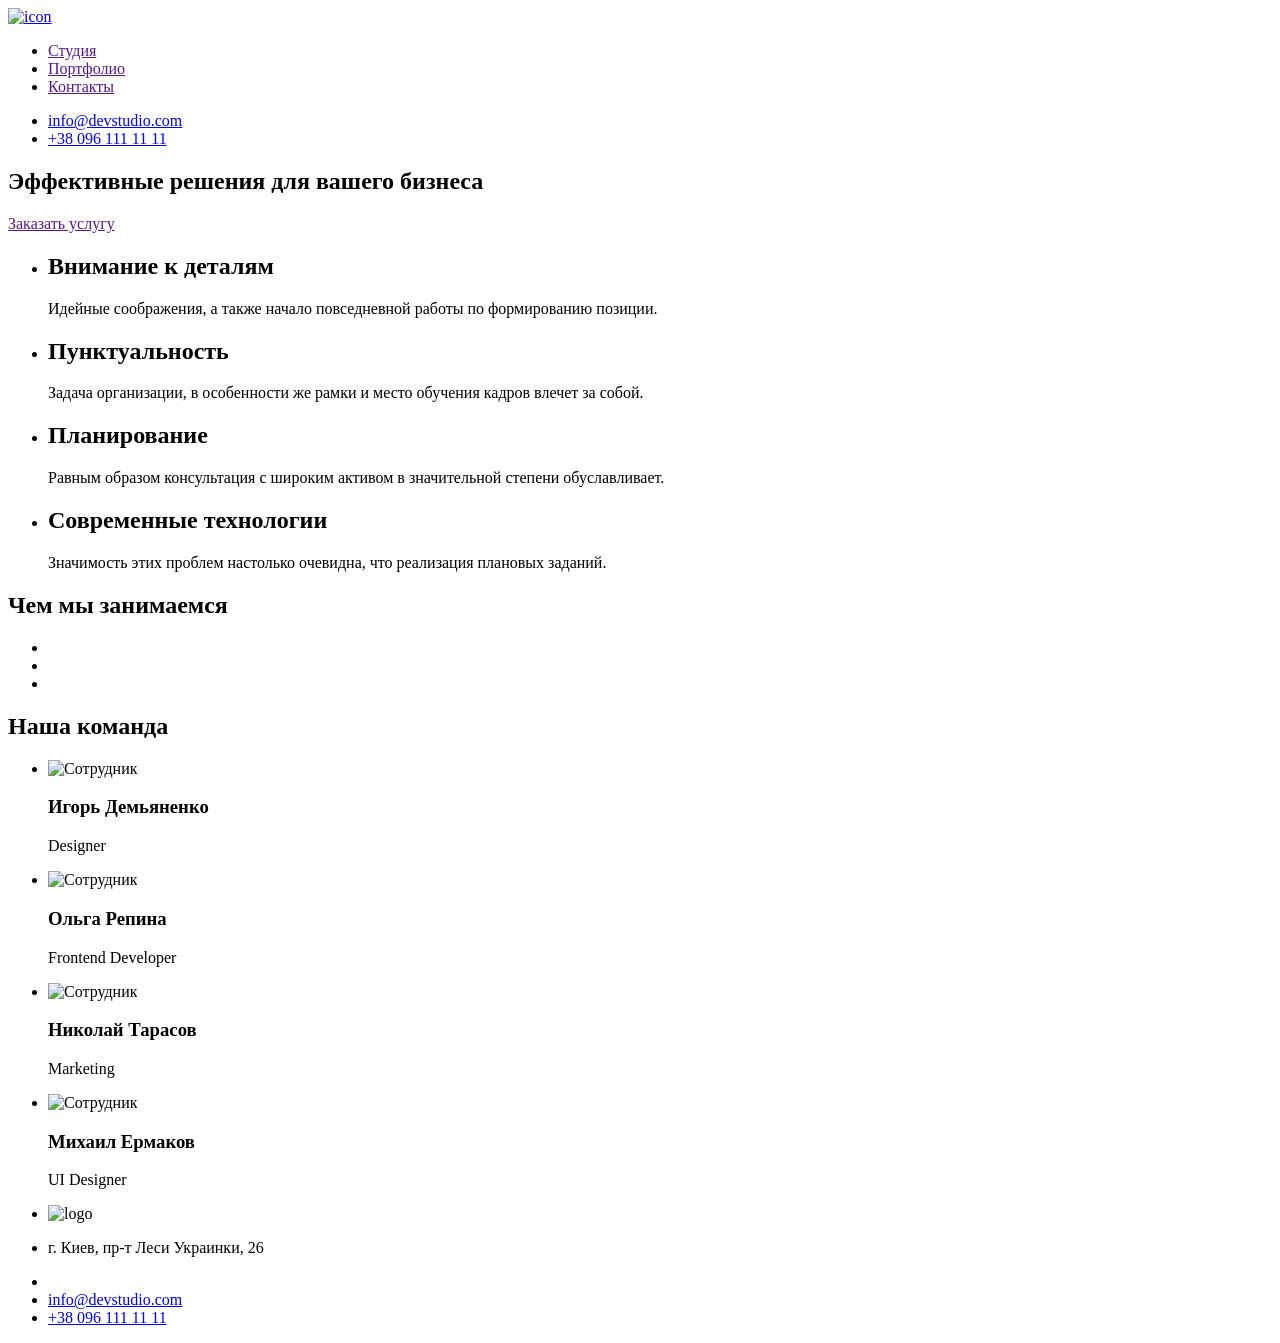
==== index.html @ 44451238 "Update index.html commit2" ====
<!DOCTYPE html>
<html lang="en">
<head>
    <meta charset="UTF-8">
    <meta name="viewport" content="width=device-width, initial-scale=1.0">
    <title>WebStudio</title>
</head>
<body>
    <header>
        <nav>
        <a href="/index.html">
            <img src=" ./images/WebStudio.svg" alt="icon" />
         </a>

         <ul>
            <li> <a href="">Студия</a></li>
            <li> <a href="">Портфолио</a></li>
            <li> <a href="">Контакты</a></li>
         </ul>

         <ul>
            <li> <a href="mailto:info@devstudio.com">info@devstudio.com</a></li>
            <li> <a href="tel:+38 096 111 11 11">+38 096 111 11 11</a></li>
         </ul>
        </nav> 
    </header>

<main>
    <div>
        <section>
            <h1>Эффективные решения  для вашего бизнеса</h1>
            <a href="">Заказать услугу</a>
        </section>
    </div>

   <section>
        <ul>
            <li>
                <h2>Внимание к деталям</h2>
                <p>Идейные соображения, а также начало повседневной работы по формированию позиции.</p>
            </li>
            <li>
                <h2>Пунктуальность</h2>
                <p>Задача организации, в особенности же рамки и место обучения кадров влечет за собой.</p>
            </li>
            <li>
                <h2>Планирование</h2>
                <p>Равным образом консультация с широким активом в значительной степени обуславливает.</p>
            </li>
            <li>
                <h2>Современные технологии</h2>
                <p>Значимость этих проблем настолько очевидна, что реализация плановых заданий.</p>
            </li>
        </ul>
    </section>  

    <section>
        <h2>Чем мы занимаемся</h2>
        <ul>
            <li>
               <img src="./images/photo1.png" alt="" width="370"> 
            </li>
            <li>
                <img src="./images/photo2.png" alt="" width="370"> 
            </li>
            <li>
                <img src="./images/photo3.png" alt="" width="370">  
            </li>
        </ul>
    </section>
     
    <section>
        <h2>Наша команда</h2>
        <ul>
            <li>
                    <img src="./images/IgorD.jpg" alt="Сотрудник" width="270">
                       <h3>Игорь Демьяненко</h3> 
                        <p>Designer</p> 
             </li>
            <li>
                <img src="./images/Olga.jpg" alt="Сотрудник" width="270">
                    <h3>Ольга Репина</h3>
                    <p>Frontend Developer</p> 
            </li>
            <li>
                <img src="./images/Nikolay.jpg" alt="Сотрудник" width="270">
                    <h3>Николай Тарасов</h3>
                    <p>Marketing</p> 
            </li>
            <li>
                <img src="./images/Mihail.jpg" alt="Сотрудник" width="270">
                    <h3>Михаил Ермаков</h3>
                    <p>UI Designer</p> 
            </li>
        </ul>
    </section>
</main>

    <footer>
        <ul>
            <li>
                <img src="./images/WebStudio.svg" alt="logo">
            </li>
            <li>
               <p>г. Киев, пр-т Леси Украинки, 26</p>  
            </li>
            <li>
                <li> <a href="mailto:info@devstudio.com">info@devstudio.com</a></li>
            </li>
            <li>
                <a href="tel:+38 096 111 11 11">+38 096 111 11 11</a></li>
            </li>
        </ul>
    </footer>
</body>
</html>
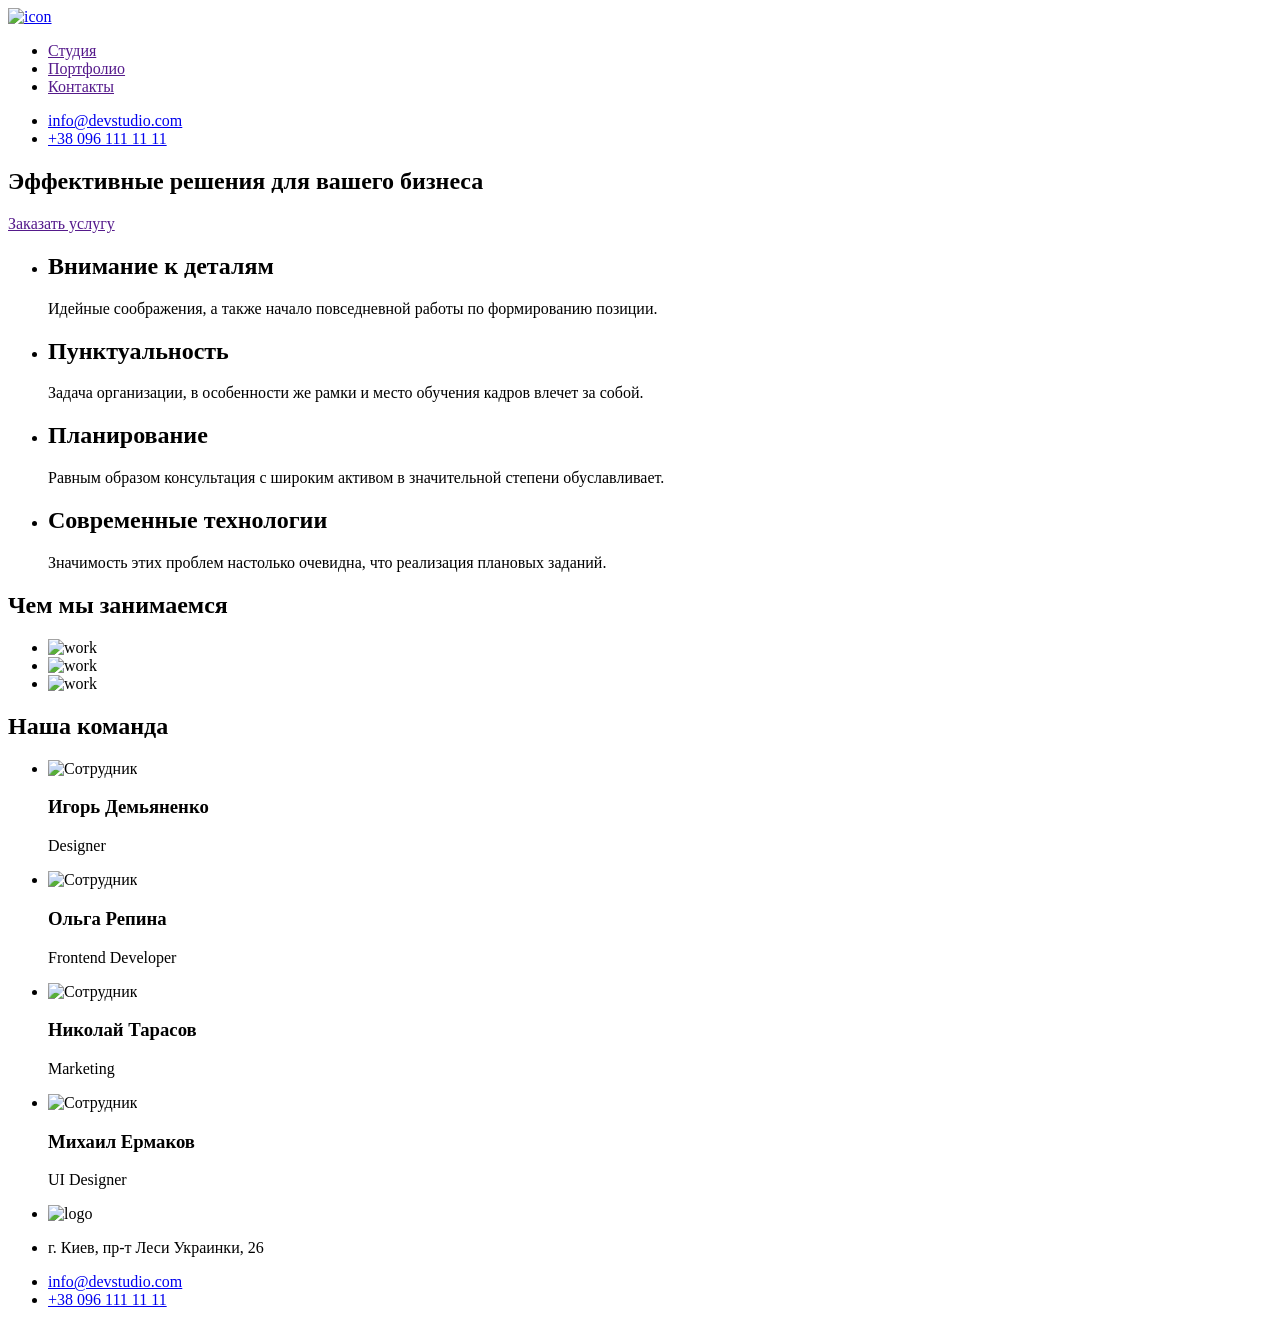
==== commit f8540df1: "commit2" ====
--- a/index.html
+++ b/index.html
@@ -20,7 +20,7 @@
 
          <ul>
             <li> <a href="mailto:info@devstudio.com">info@devstudio.com</a></li>
-            <li> <a href="tel:+38 096 111 11 11">+38 096 111 11 11</a></li>
+            <li> <a href="tel:+380961111111">+38 096 111 11 11</a></li>
          </ul>
         </nav> 
     </header>
@@ -32,7 +32,7 @@
             <a href="">Заказать услугу</a>
         </section>
     </div>
-
+ 
    <section>
         <ul>
             <li>
@@ -58,13 +58,13 @@
         <h2>Чем мы занимаемся</h2>
         <ul>
             <li>
-               <img src="./images/photo1.png" alt="" width="370"> 
+               <img src="./images/photo1.png" alt="work" width="370"> 
             </li>
             <li>
-                <img src="./images/photo2.png" alt="" width="370"> 
+                <img src="./images/photo2.png" alt="work" width="370"> 
             </li>
             <li>
-                <img src="./images/photo3.png" alt="" width="370">  
+                <img src="./images/photo3.png" alt="work" width="370">  
             </li>
         </ul>
     </section>
@@ -105,10 +105,10 @@
                <p>г. Киев, пр-т Леси Украинки, 26</p>  
             </li>
             <li>
-                <li> <a href="mailto:info@devstudio.com">info@devstudio.com</a></li>
+                <a href="mailto:info@devstudio.com">info@devstudio.com</a>
             </li>
             <li>
-                <a href="tel:+38 096 111 11 11">+38 096 111 11 11</a></li>
+                <a href="tel:+380961111111">+38 096 111 11 11</a>
             </li>
         </ul>
     </footer>
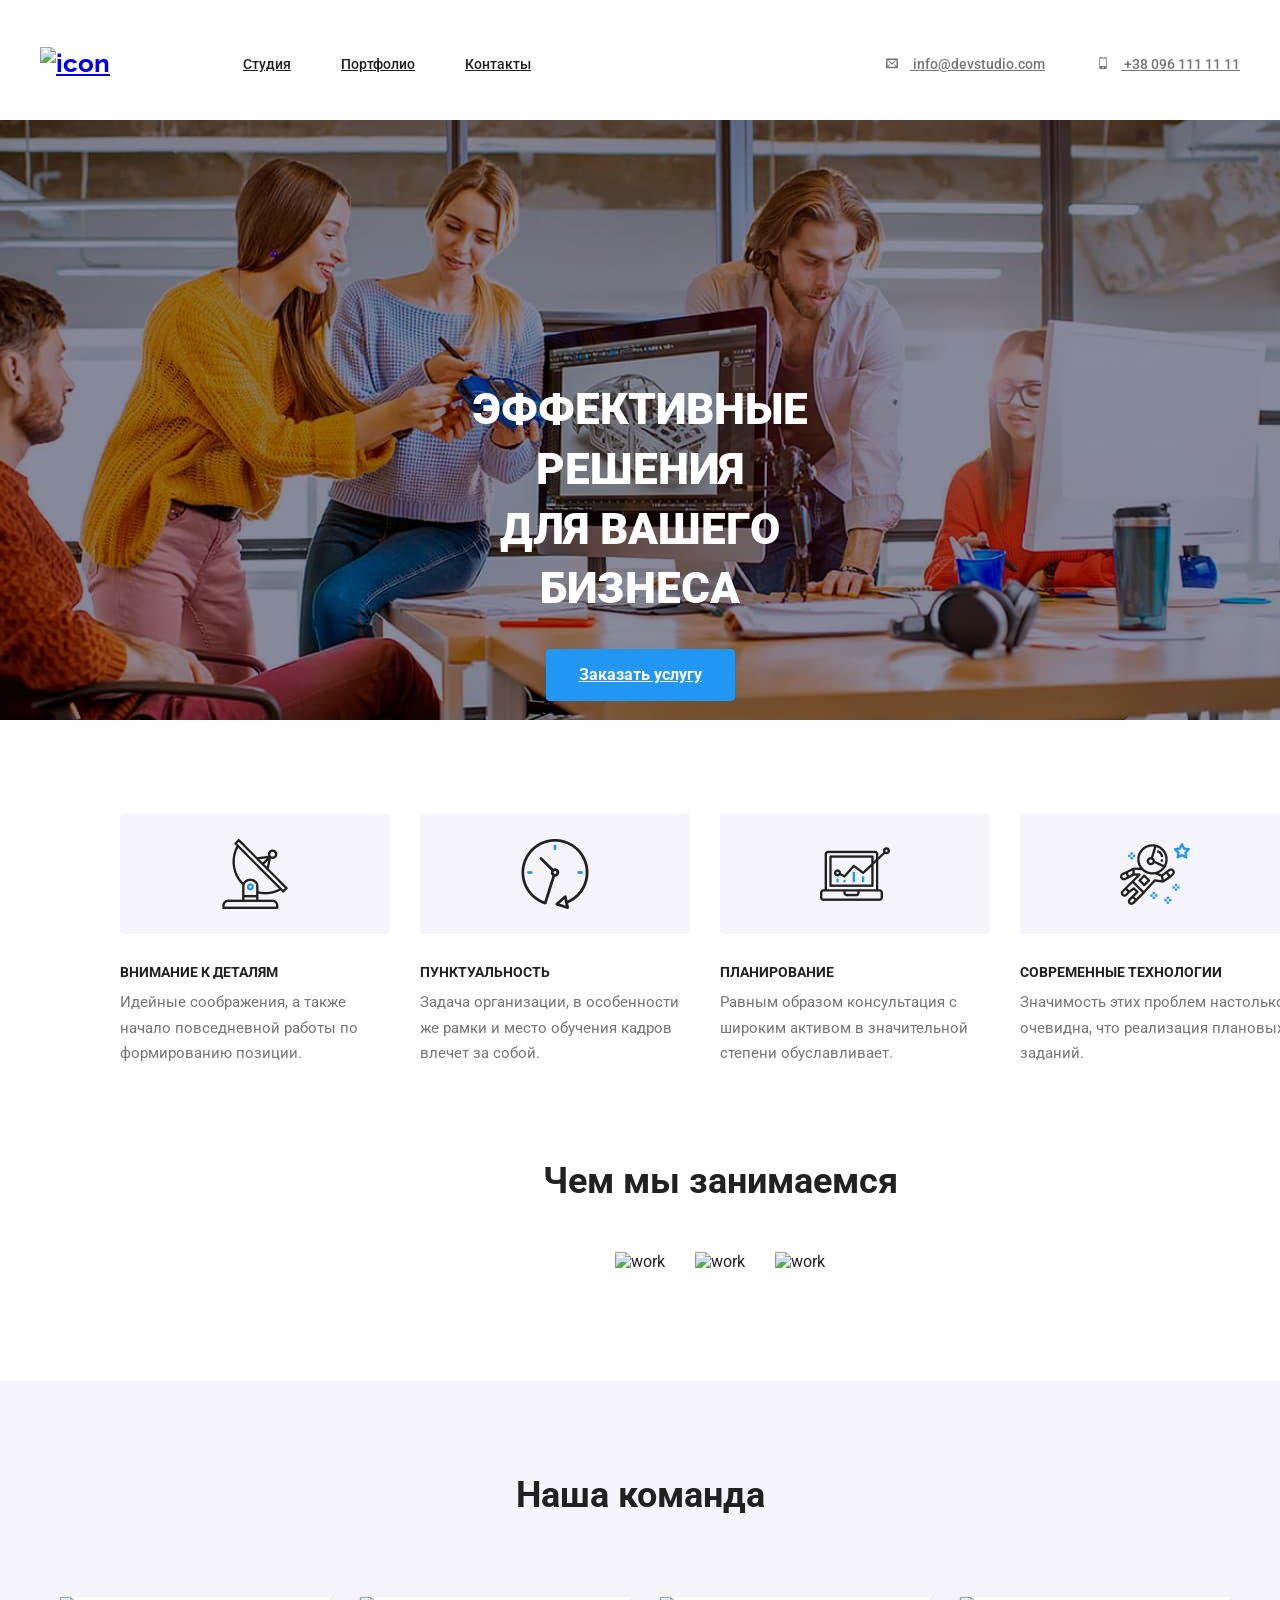
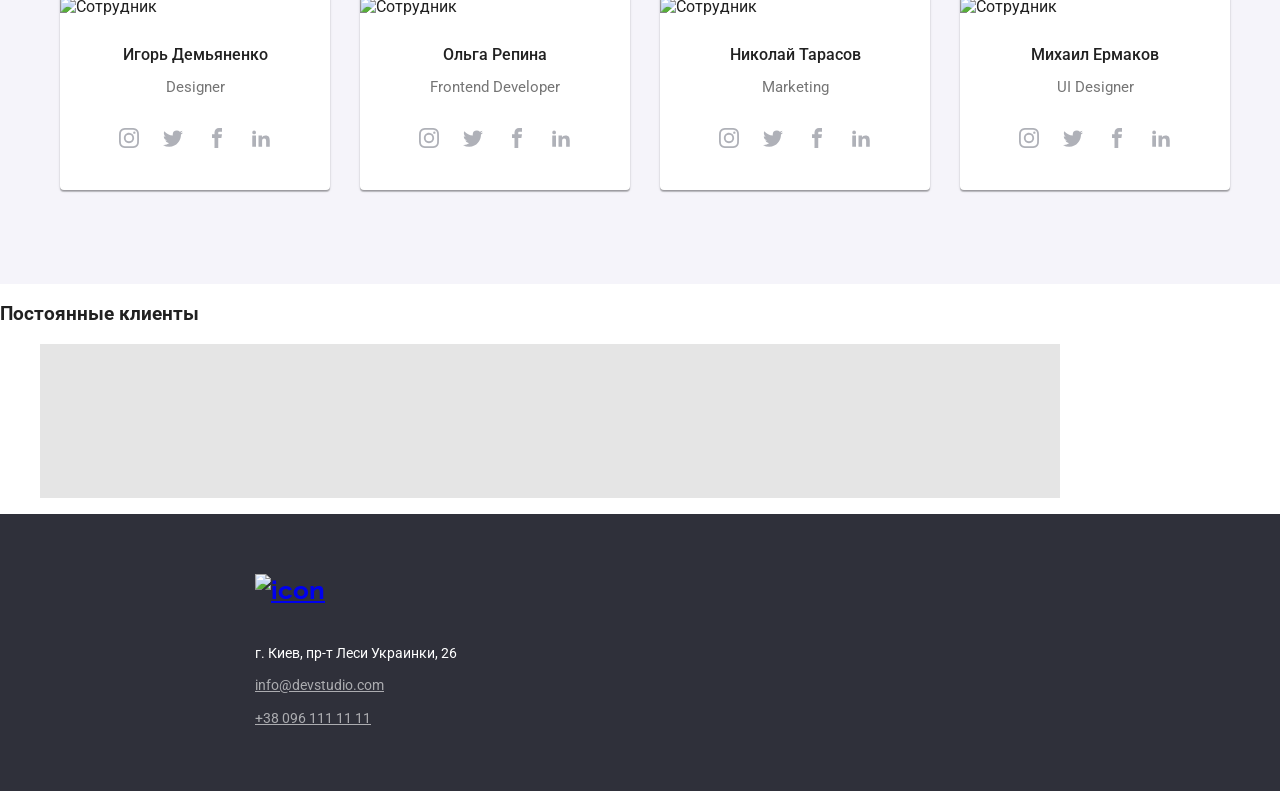
==== commit 8d063fea: "commit" ====
--- a/index.html
+++ b/index.html
@@ -4,113 +4,286 @@
     <meta charset="UTF-8">
     <meta name="viewport" content="width=device-width, initial-scale=1.0">
     <title>WebStudio</title>
+    <link href="https://fonts.googleapis.com/css2?family=Roboto:wght@400;500;700;900&display=swap" rel="stylesheet"/>
+    <link href="https://fonts.googleapis.com/css2?family=Raleway:wght@700&display=swap" rel="stylesheet"/>
+    <link rel="stylesheet" href="./css/styles.css"/>
 </head>
-<body>
-    <header>
-        <nav>
-        <a href="/index.html">
+<body class="page">
+    <header class="page-header">
+        <nav class="container main-nav">
+        <a href="/index.html" class="logo">
             <img src=" ./images/WebStudio.svg" alt="icon" />
          </a>
 
-         <ul>
-            <li> <a href="">Студия</a></li>
-            <li> <a href="">Портфолио</a></li>
-            <li> <a href="">Контакты</a></li>
+         <ul class="site-nav list">
+            <li  class="item"> 
+                <a href="./index.html" class="link .current">Студия</a>
+            </li>
+            <li class="item"> 
+                <a href="./portfolio.html" class="link">Портфолио</a>
+            </li>
+            <li class="item">
+                 <a href="" class="link">Контакты</a>
+            </li>
          </ul>
 
-         <ul>
-            <li> <a href="mailto:info@devstudio.com">info@devstudio.com</a></li>
-            <li> <a href="tel:+380961111111">+38 096 111 11 11</a></li>
+         <ul class="auth-nav list">
+            <li class="item">
+                <a href="mailto:info@devstudio.com" class="nav-info">
+                    <svg class="envelop-icon">
+                    <use href="./images/sprite.svg#icon-envelop"></use>
+                    </svg>
+                    info@devstudio.com
+                </a>
+            </li>
+            <li class="item"> 
+                <a href="tel:+380961111111" class="nav-info">
+                    <svg class="envelop-icon">
+                        <use href="./images/sprite.svg#icon-mobile"></use>
+                        </svg>
+                    +38 096 111 11 11
+                </a>
+            </li>
          </ul>
         </nav> 
     </header>
 
 <main>
     <div>
-        <section>
-            <h1>Эффективные решения  для вашего бизнеса</h1>
-            <a href="">Заказать услугу</a>
+        <section class="hero">
+            <h1 class="hero-title"> <br>Эффективные решения</br>  для вашего бизнеса</h1>
+            <a href="" class="button">Заказать услугу</a>
         </section>
     </div>
  
-   <section>
-        <ul>
-            <li>
-                <h2>Внимание к деталям</h2>
-                <p>Идейные соображения, а также начало повседневной работы по формированию позиции.</p>
-            </li>
-            <li>
-                <h2>Пунктуальность</h2>
-                <p>Задача организации, в особенности же рамки и место обучения кадров влечет за собой.</p>
-            </li>
-            <li>
-                <h2>Планирование</h2>
-                <p>Равным образом консультация с широким активом в значительной степени обуславливает.</p>
-            </li>
-            <li>
-                <h2>Современные технологии</h2>
-                <p>Значимость этих проблем настолько очевидна, что реализация плановых заданий.</p>
+   <section class="our-section">
+        <ul class="about-our list">
+            <li class="item icon-anthena">
+                <h2 class="about-our-title">Внимание к деталям</h2>
+                <p class="about-our-text">Идейные соображения, а также начало повседневной работы по формированию позиции.</p>
+            </li>
+            <li class="item icon-clock">
+                <h2 class="about-our-title">Пунктуальность</h2>
+                <p class="about-our-text">Задача организации, в особенности же рамки и место обучения кадров влечет за собой.</p>
+            </li>
+            <li class="item icon-diagram">
+                <h2 class="about-our-title">Планирование</h2>
+                <p class="about-our-text">Равным образом консультация с широким активом в значительной степени обуславливает.</p>
+            </li>
+            <li class="item icon-astronaut">
+                <h2 class="about-our-title">Современные технологии</h2>
+                <p class="about-our-text">Значимость этих проблем настолько очевидна, что реализация плановых заданий.</p>
             </li>
         </ul>
     </section>  
 
-    <section>
-        <h2>Чем мы занимаемся</h2>
-        <ul>
-            <li>
+    <section class="work-section">
+        <h2 class="work">Чем мы занимаемся</h2>
+        <ul class="our-work list">
+            <li class="item">
                <img src="./images/photo1.png" alt="work" width="370"> 
             </li>
-            <li>
+            <li class="item">
                 <img src="./images/photo2.png" alt="work" width="370"> 
             </li>
-            <li>
+            <li class="item">
                 <img src="./images/photo3.png" alt="work" width="370">  
             </li>
         </ul>
     </section>
      
-    <section>
-        <h2>Наша команда</h2>
-        <ul>
-            <li>
-                    <img src="./images/IgorD.jpg" alt="Сотрудник" width="270">
-                       <h3>Игорь Демьяненко</h3> 
-                        <p>Designer</p> 
+    <section class="team-section">
+        <h2 class="team">Наша команда</h2>
+        <ul class="our-team list">
+            <li class="item">
+                    <img class="photo-team" src="./images/IgorD.jpg" alt="Сотрудник" width="270">
+                       <h3 class="teamated">Игорь Демьяненко</h3> 
+                        <p class="about-team-text">Designer</p> 
+                        <ul class="social list">
+                            <li class="social-tools">
+                                <a href="instagram.com" class="social-lists">
+                                    <svg class="social-item">
+                                        <use href="./images/sprite.svg#icon-instagram"></use>
+                                    </svg>
+                                </a>
+                            </li>
+                            <li class="social-tools">
+                                <a href="twitter.com" class="social-lists">
+                                    <svg class="social-item">
+                                        <use href="./images/sprite.svg#icon-twitter"></use>
+                                    </svg>
+                                </a> 
+                            </li>
+                            <li class="social-tools">
+                                <a href="facebook.com" class="social-lists">
+                                    <svg class="social-item">
+                                        <use href="./images/sprite.svg#icon-facebook"></use>
+                                    </svg>
+                                </a>
+                            </li>
+                            <li class="social-tools">
+                                <a href="linkedin.com" class="social-lists">
+                                    <svg class="social-item">
+                                        <use href="./images/sprite.svg#icon-linkedin2"></use>
+                                    </svg>
+                                </a>
+                            </li>
+                        </ul>
              </li>
-            <li>
-                <img src="./images/Olga.jpg" alt="Сотрудник" width="270">
-                    <h3>Ольга Репина</h3>
-                    <p>Frontend Developer</p> 
-            </li>
-            <li>
-                <img src="./images/Nikolay.jpg" alt="Сотрудник" width="270">
-                    <h3>Николай Тарасов</h3>
-                    <p>Marketing</p> 
-            </li>
-            <li>
-                <img src="./images/Mihail.jpg" alt="Сотрудник" width="270">
-                    <h3>Михаил Ермаков</h3>
-                    <p>UI Designer</p> 
+            <li class="item">
+                <img class="photo-team" src="./images/Olga.jpg" alt="Сотрудник" width="270">
+                    <h3 class="teamated">Ольга Репина</h3>
+                    <p class="about-team-text">Frontend Developer</p> 
+                    <ul class="social list">
+                        <li class="social-tools">
+                            <a href="instagram.com" class="social-lists">
+                                <svg class="social-item">
+                                    <use href="./images/sprite.svg#icon-instagram"></use>
+                                </svg>
+                            </a>
+                        </li>
+                        <li class="social-tools">
+                            <a href="twitter.com" class="social-lists">
+                                <svg class="social-item">
+                                    <use href="./images/sprite.svg#icon-twitter"></use>
+                                </svg>
+                            </a> 
+                        </li>
+                        <li class="social-tools">
+                            <a href="facebook.com" class="social-lists">
+                                <svg class="social-item">
+                                    <use href="./images/sprite.svg#icon-facebook"></use>
+                                </svg>
+                            </a>
+                        </li>
+                        <li class="social-tools">
+                            <a href="linkedin.com" class="social-lists">
+                                <svg class="social-item">
+                                    <use href="./images/sprite.svg#icon-linkedin2"></use>
+                                </svg>
+                            </a>
+                        </li>
+                    </ul>
+            </li>
+            <li class="item">
+                <img class="photo-team" src="./images/Nikolay.jpg" alt="Сотрудник" width="270">
+                    <h3 class="teamated">Николай Тарасов</h3>
+                    <p class="about-team-text">Marketing</p> 
+                    <ul class="social list">
+                        <li class="social-tools">
+                            <a href="instagram.com" class="social-lists">
+                                <svg class="social-item">
+                                    <use href="./images/sprite.svg#icon-instagram"></use>
+                                </svg>
+                            </a>
+                        </li>
+                        <li class="social-tools">
+                            <a href="twitter.com" class="social-lists">
+                                <svg class="social-item">
+                                    <use href="./images/sprite.svg#icon-twitter"></use>
+                                </svg>
+                            </a> 
+                        </li>
+                        <li class="social-tools">
+                            <a href="facebook.com" class="social-lists">
+                                <svg class="social-item">
+                                    <use href="./images/sprite.svg#icon-facebook"></use>
+                                </svg>
+                            </a>
+                        </li>
+                        <li class="social-tools">
+                            <a href="linkedin.com" class="social-lists">
+                                <svg class="social-item">
+                                    <use href="./images/sprite.svg#icon-linkedin2"></use>
+                                </svg>
+                            </a>
+                        </li>
+                    </ul>
+            </li>
+            <li class="item">
+                <img class="photo-team" src="./images/Mihail.jpg" alt="Сотрудник" width="270">
+                    <h3 class="teamated">Михаил Ермаков</h3>
+                    <p class="about-team-text">UI Designer</p> 
+                    <ul class="social list">
+                        <li class="social-tools">
+                            <a href="instagram.com" class="social-lists">
+                                <svg class="social-item">
+                                    <use href="./images/sprite.svg#icon-instagram"></use>
+                                </svg>
+                            </a>
+                        </li>
+                        <li class="social-tools">
+                            <a href="twitter.com" class="social-lists">
+                                <svg class="social-item">
+                                    <use href="./images/sprite.svg#icon-twitter"></use>
+                                </svg>
+                            </a> 
+                        </li>
+                        <li class="social-tools">
+                            <a href="facebook.com" class="social-lists">
+                                <svg class="social-item">
+                                    <use href="./images/sprite.svg#icon-facebook"></use>
+                                </svg>
+                            </a>
+                        </li>
+                        <li class="social-tools">
+                            <a href="linkedin.com" class="social-lists">
+                                <svg class="social-item">
+                                    <use href="./images/sprite.svg#icon-linkedin2"></use>
+                                </svg>
+                            </a>
+                        </li>
+                    </ul>
+            </li>
+        </ul>
+    </section>
+
+    <section class="clients-section">
+        <h3 class="clients">Постоянные клиенты</h3>
+        <ul class="our-clients list">
+            <li class="item">
+                <a href="Client1" class="client-one">
+                    <svg class="icon-client">
+                        <use href="./images/sprite1#icon-1logo1.svg"></use>
+                    </svg>
+                </a>
+            </li>
+            <li class="item">
+
+            </li>
+            <li class="item">
+
+            </li>
+            <li class="item">
+
+            </li>
+            <li class="item">
+
+            </li>
+            <li class="item">
+
             </li>
         </ul>
     </section>
 </main>
 
-    <footer>
-        <ul>
-            <li>
-                <img src="./images/WebStudio.svg" alt="logo">
-            </li>
-            <li>
-               <p>г. Киев, пр-т Леси Украинки, 26</p>  
-            </li>
-            <li>
-                <a href="mailto:info@devstudio.com">info@devstudio.com</a>
-            </li>
-            <li>
-                <a href="tel:+380961111111">+38 096 111 11 11</a>
-            </li>
-        </ul>
-    </footer>
+<footer class="footer">
+    <ul class="our-contacts list">
+        <li class="logo-footer">
+            <a href="/index.html" class="logo">
+                <img src=" ./images/WebStudio.svg" alt="icon" />
+             </a>
+        </li>
+        <li class="adress-footer">
+           <p class="adress">г. Киев, пр-т Леси Украинки, 26</p>  
+        </li>
+        <li class="contacts-malito">
+            <a href="mailto:info@devstudio.com" class="contacts-mt">info@devstudio.com</a>
+        </li>
+        <li class="contacts-tel">
+            <a href="tel:+380961111111" class="contacts-mt">+38 096 111 11 11</a>
+        </li>
+    </ul>
+</footer>
 </body>
 </html>
--- a/css/styles.css
+++ b/css/styles.css
@@ -0,0 +1,610 @@
+html {
+    box-sizing: border-box;
+}
+
+*,
+*::before,
+*::after {
+    box-sizing: inherit;
+}
+
+:root {
+    --primary-text-color: #212121;
+    --secondary-text-color: #757575;
+    --three-text-color: #FFFFFF;
+    --fourth-text-color: #2196F3;
+    --five-text-color: rgba(255, 255, 255, 0.6);
+    --six-text-color:#2F303A;
+    --seven-text-color:#F5F4FA;
+    --eleven-text-color: rgba(47, 48, 58, 0.4);
+    --nine-text-color:#C4C4C4;
+    --ten-text-color: #AFB1B8;
+    --eleven-text-color: #E5E5E5;
+}
+
+.page {
+    margin-right: auto;
+    margin-left: auto;
+    margin-bottom: auto;
+
+    background: var(--three-text-color);
+    color: var(--primary-text-color);
+    font-family: 'Roboto', sans-serif;
+}
+
+.page-header {
+    margin-left: auto;
+    margin-right: auto;
+    width: 1200px;
+}
+
+.list {
+    list-style: none;
+}
+
+.main-nav {
+    display: flex;
+    align-items: center;
+}
+
+.logo {
+    font-family: Raleway;
+    font-weight: bold;      
+    font-size: 26px;
+    line-height: 1.3;
+}
+
+.site-nav {
+    display: flex;
+    margin-left: 93px;
+}
+
+.site-nav .item {
+    margin-right: 50px;
+}
+
+.site-nav .item:last-child {
+    margin-right: 0px;
+}
+
+.site-nav .item:not(:last-child) {
+    margin-right: 50px;
+}
+
+.site-nav .link {
+    display: block;
+    padding-top: 32px;
+    padding-bottom: 32px;
+
+    color: var(--primary-text-color);
+    font-weight: 500;
+    font-size: 14px;
+    line-height: 1.15;
+}
+
+.site-nav .link:hover, .site-nav .link:focus {
+    color: var(--fourth-text-color); 
+}
+
+.site-nav .link.current {
+    color: var(--fourth-text-color);
+}
+
+.auth-nav {
+    display: flex;
+    margin-left: auto;
+    justify-content: space-between;
+    align-items: center;
+}
+
+.auth-nav .item + .item {
+    margin-left: 50px;
+}
+
+.nav-info {
+    display: block;
+    padding-top: 32px;
+    padding-bottom: 32px;
+
+    color:var(--secondary-text-color);
+    font-weight: 500;
+    font-size: 14px;
+    line-height: 1.15;
+}
+
+.nav-info:hover, .nav-info:focus {
+    color: var(--fourth-text-color); 
+}
+
+.envelop {
+    display: flex;
+}
+
+.envelop-icon {
+    width: 16px;
+    height: 12px;
+    margin-right: 10px;
+    fill: var(--secondary-text-color);
+}
+
+.envelop-icon:hover {
+    fill: var(--fourth-text-color);
+} 
+
+.envelop-icon:focus {
+    fill: var(--fourth-text-color);
+}
+
+
+
+             /*hero*/
+
+
+.our-section {
+    margin-top: 0px;
+    color: var(--primary-text-color);  
+}
+
+.hero {
+    margin-left: auto;
+    margin-right: auto;
+    margin-top: 0px;
+    height: 600px;
+    text-align: center;
+    background: var(--six-text-color);
+
+}
+
+.hero {
+    background-image:linear-gradient(var(--nine-text-color));
+    background-image: url(../images/Img9.jpg);
+    background-repeat: no-repeat;
+    background-position: center;
+    background-size: cover;
+}
+
+.button {
+    display: inline-block;
+    padding: 10px 32px;
+    border-radius: 4px;
+    border: 1px solid transparent;
+    margin-bottom: 200px;
+    align-items: center;
+
+    color: var(--three-text-color);
+    background: var(--fourth-text-color);
+    font-weight: bold;
+    font-size: 16px;
+    line-height: 1.87;
+    text-align: center;
+}
+
+.hero-title {
+    margin-top: 0px;
+    margin-bottom: 0px;
+    padding-bottom: 30px;
+    padding-top: 200px;
+    padding-left: 452px;
+    padding-right: 452px;
+    color: var(--three-text-color);
+    font-weight: 900;
+    font-size: 44px;
+    line-height: 1.36;
+    text-align: center;
+    text-transform: uppercase;
+}
+
+.our-section{
+    display: flex;
+    margin-left: auto;
+    margin-right: auto;
+    width: 1440px;
+    justify-content: center;
+
+}
+
+.about-our {
+    display: flex;
+    margin-top: 0px;
+    margin-bottom: 0px;
+    padding-right: 20px;
+    padding-left: 20px;
+    padding-top: 94px;
+    flex-wrap: wrap;
+}
+
+.about-our .item {
+    display: block;
+}
+
+.about-our .item::before {
+    display: block;
+    content: "";
+    height: 120px;
+    background-color: var(--seven-text-color);
+    border-radius: 4px;
+    margin-right: 30px;
+
+    background-repeat: no-repeat;
+    background-position: center;
+}
+
+.icon-anthena::before {
+    background-image: url(../images/antenna1.png);
+}
+
+.icon-clock::before {
+    background-image: url(../images/clock1.png);
+}
+
+.icon-diagram::before {
+    background-image: url(../images/diagram1.png);
+}
+
+.icon-astronaut::before {
+    background-image: url(../images/astronaut1.png);
+}
+
+.about-our-title {
+    margin-top: 0px;
+    margin-bottom: 0px;
+    padding-top: 30px;
+    padding-bottom: 10px;
+
+    color: var(--primary-text-color);
+    font-weight: bold;
+    font-size: 14px;
+    line-height: 1.15;
+    text-transform: uppercase;
+}
+
+.about-our-text {
+    margin-right: 30px;
+    width: 270px;
+    margin-top: 0px;
+    margin-bottom: 0px;
+    padding-bottom: 94px;
+
+    color: var(--secondary-text-color);
+    font-size: 15px;
+    line-height: 1.7;
+}
+
+.about-our .item:last-child {
+    margin-right: 0px;
+}
+
+    /*work*/
+
+.work-section {
+    margin-left: auto;
+    margin-right: auto;
+    width: 1440px;
+    justify-content: center;
+}
+
+.work {
+    margin-top: 0px;
+    margin-bottom: 0px;
+    padding-bottom: 50px;
+
+    color: var(--primary-text-color);
+    font-weight: bold;
+    font-size: 36px;
+    line-height: 1.16;
+    text-align: center;
+}
+
+.our-work {
+    display: flex;
+    justify-content: center;
+    margin-top: 0px;
+    padding-left: 20px;
+    padding-right: 20px;
+    padding-bottom: 94px;
+}
+
+.our-work .item {
+    margin-right: 30px;
+}
+
+.our-work .item:last-child {
+    margin-right: 0px;
+}
+
+        /*team*/
+
+.team-section {
+    margin-left: auto;
+    margin-right: auto;
+    margin-bottom: auto;
+    justify-content: center;
+    background: var(--seven-text-color); 
+    padding-bottom: 94px;  
+
+}
+
+.team   {
+    margin-top: 0px;
+    padding-bottom: 50px;
+    padding-top: 94px;
+
+    color: var(--primary-text-color);
+    font-weight: bold;
+    font-size: 36px;
+    line-height: 1.16;
+    text-align: center; 
+}
+
+.teamated {
+    margin-top: 0px;
+    margin-bottom: 0px;
+    padding-bottom: 10px;
+    width: 270px;
+
+    color: var(--primary-text-color);
+    font-weight: 500;
+    font-size: 16px;
+    line-height: 1.18;
+    text-align: center;
+}
+
+.about-team-text {
+    margin-right: 30px;
+    width: 270px;
+    margin-top: 0px;
+    margin-bottom: 0px;
+    /*padding-bottom: 30px;*/
+
+    color:var(--secondary-text-color);
+    font-size: 15px;
+    line-height: 1.7;
+    text-align: center;
+}
+
+.our-team {
+    display: flex;
+    justify-content: center;
+    margin-top: 0px;
+    margin-bottom: 0px;
+
+}
+
+.our-team .item {
+    flex-grow: 0;
+    margin-right: 30px;
+    width: 270px;
+    background-color: var(--three-text-color);
+    border-radius: 0px 0px 4px 4px;
+    box-shadow: 0px 1px 3px rgba(0, 0, 0, 0.12), 0px 1px 1px rgba(0, 0, 0, 0.14), 0px 2px 1px rgba(0, 0, 0, 0.2);
+}
+
+.photo-team {
+    margin-top: 0px;
+    padding-bottom: 30px;
+}
+
+.social {
+    display: flex;
+    justify-content: center;
+    padding-top: 16px;
+    padding-bottom: 30px;
+    margin-left: auto;
+    margin-right: auto;
+    padding-left: 0px;
+}
+
+
+.social-item {
+    width: 20px;
+    height: 20px;
+    fill: #AFB1B8;
+}
+
+.social-item:not(:last-child) {
+    margin-right: 10px;
+}
+
+.social-item:hover, .social-lists:focus, 
+.social-item:focus, .social-lists:hover {
+    fill: var(--three-text-color);
+    background-color: var(--fourth-text-color);
+}
+
+.social-lists {
+    display: flex;
+    justify-content: center;
+    align-items: center;
+    width: 44px;
+    height: 44px;
+    background-color: var(--three-text-color);
+    border-radius: 50%;
+    -webkit-border-radius: 50%;
+    -moz-border-radius: 50%;
+    -ms-border-radius: 50%;
+    -o-border-radius: 50%;
+}
+
+       /*clients*/
+.our-clients .item {
+    width: 170px;
+    background-color: var(--eleven-text-color);
+}
+
+.our-clients {
+    display: flex;
+}
+
+.icon-clients {
+    width: 45px;
+    height: 50px;
+    fill: var(--fourth-text-color);
+}
+
+       /*foorer*/
+
+.footer {
+    background: var(--six-text-color); 
+}
+
+.our-contacts {
+    margin-top: 0px;
+    margin-bottom: 0px;
+    margin-left: 215px;
+}
+
+.logo-footer {
+    padding-top: 60px;
+}
+
+.adress-footer {
+    margin-top: 0px;
+    margin-bottom: 0px;
+    padding-top: 20px;
+}
+
+.adress {
+    margin-right: 0px;
+    margin-bottom: 0px;
+    color: var(--three-text-color);
+    font-size: 14px;
+    line-height: 1.7;
+}
+
+.contacts-malito {
+    padding-top: 9px;
+}
+
+.contacts-tel {
+    padding-top: 9px;
+    padding-bottom: 60px;
+}
+
+.contacts-mt {
+    color: var(--five-text-color);
+    font-size: 14px;
+    line-height: 1.7;
+}
+
+
+
+/* Portfolio*/
+
+.portfolio-section {
+    width: 1440px;
+    margin-top: 0px;
+    margin-right: auto;
+    margin-left: auto;
+}
+
+.nav-portfolio {
+    display: flex;
+    margin-top: 0px;
+    justify-content: center;
+}
+
+.nav-portfolio .item {
+    margin-right: 30px;
+    padding-top: 94px;
+}
+
+.nav-portfolio .item:last-child {
+    margin-right: 0px;
+}
+
+.button-primary {
+    display: inline-block;
+    padding: 6px 22px;
+    border-radius: 4px;
+    border: 1px solid transparent;
+
+    color: var(--primary-text-color);
+    background: var(--seven-text-color);
+    font-family: inherit;
+    font-weight: 500;
+    font-size: 16px;
+    line-height: 1.6;
+    letter-spacing: 0.03em;
+    text-align: center;
+}
+
+.button-primary:hover, .button-primary:focus {
+    color: var(--three-text-color);
+    background: var(--fourth-text-color);
+}
+
+.exemples-section {
+    width: 1440px;
+    padding-left: 110px;
+    padding-right: 20px;
+    margin-top: 0px;
+    margin-bottom: 0px;
+    margin-left: auto;
+    margin-right: auto;
+}
+
+.exemples-portfolio {
+    display: flex;
+    flex-wrap: wrap;
+    padding-top: 50px;
+    padding-bottom: 94px;
+}
+
+.exemples-portfolio .item {
+    width: 370px;
+    margin-right: 30px;
+    margin-bottom: 30px;
+
+    border: 1px solid #EEEEEE;
+    box-sizing: border-box;
+}
+
+.exemples-portfolio .item:hover, .exemples-portfolio .item:focus {
+    box-shadow: 0px 1px 1px rgba(0, 0, 0, 0.12), 0px 4px 4px rgba(0, 0, 0, 0.06), 1px 4px 6px rgba(0, 0, 0, 0.16);
+}
+
+
+.exemples-portfolio .item:nth-child(3n) {
+    margin-right: 0px;
+}
+
+.exemples-portfolio .item.item:nth-last-child(-n + 3) {
+    margin-bottom: 0px;
+}
+
+.exemples-title {
+    width: 322px;
+    padding-top: 20px;
+    padding-left: 24px;
+    margin-top: 0px;
+    margin-bottom: 0px;
+    color: var(--primary-text-color);
+    font-weight: bold;
+    font-size: 18px;
+    line-height: 2;
+}
+
+.about-portfolio-text {
+    width: 322px;
+    margin-top: 0px;
+    padding-top: 4px;
+    padding-left: 24px;
+    padding-bottom: 20px;
+    margin-bottom: 0px;
+
+    color: var(--secondary-text-color);
+    font-size: 15px;
+    line-height: 1.7;
+}
+
+
+/*основной цвет color: #212121; 
+ /* второстепенный цвет color: #757575;
+ /* третий цвет  color: #FFFFFF;
+ /* цвет ссылки color: #2196F3;
+ /* для адреса в низу color: rgba(255, 255, 255, 0.6);
+
+ /* шапка background: #FFFFFF;
+ /* вторая секция и футер background: #2F303A;
+ /*  основа под второй секцией и на портфолио background: #FFFFFF;
+ /* цвет нашей команды background: #F5F4FA;
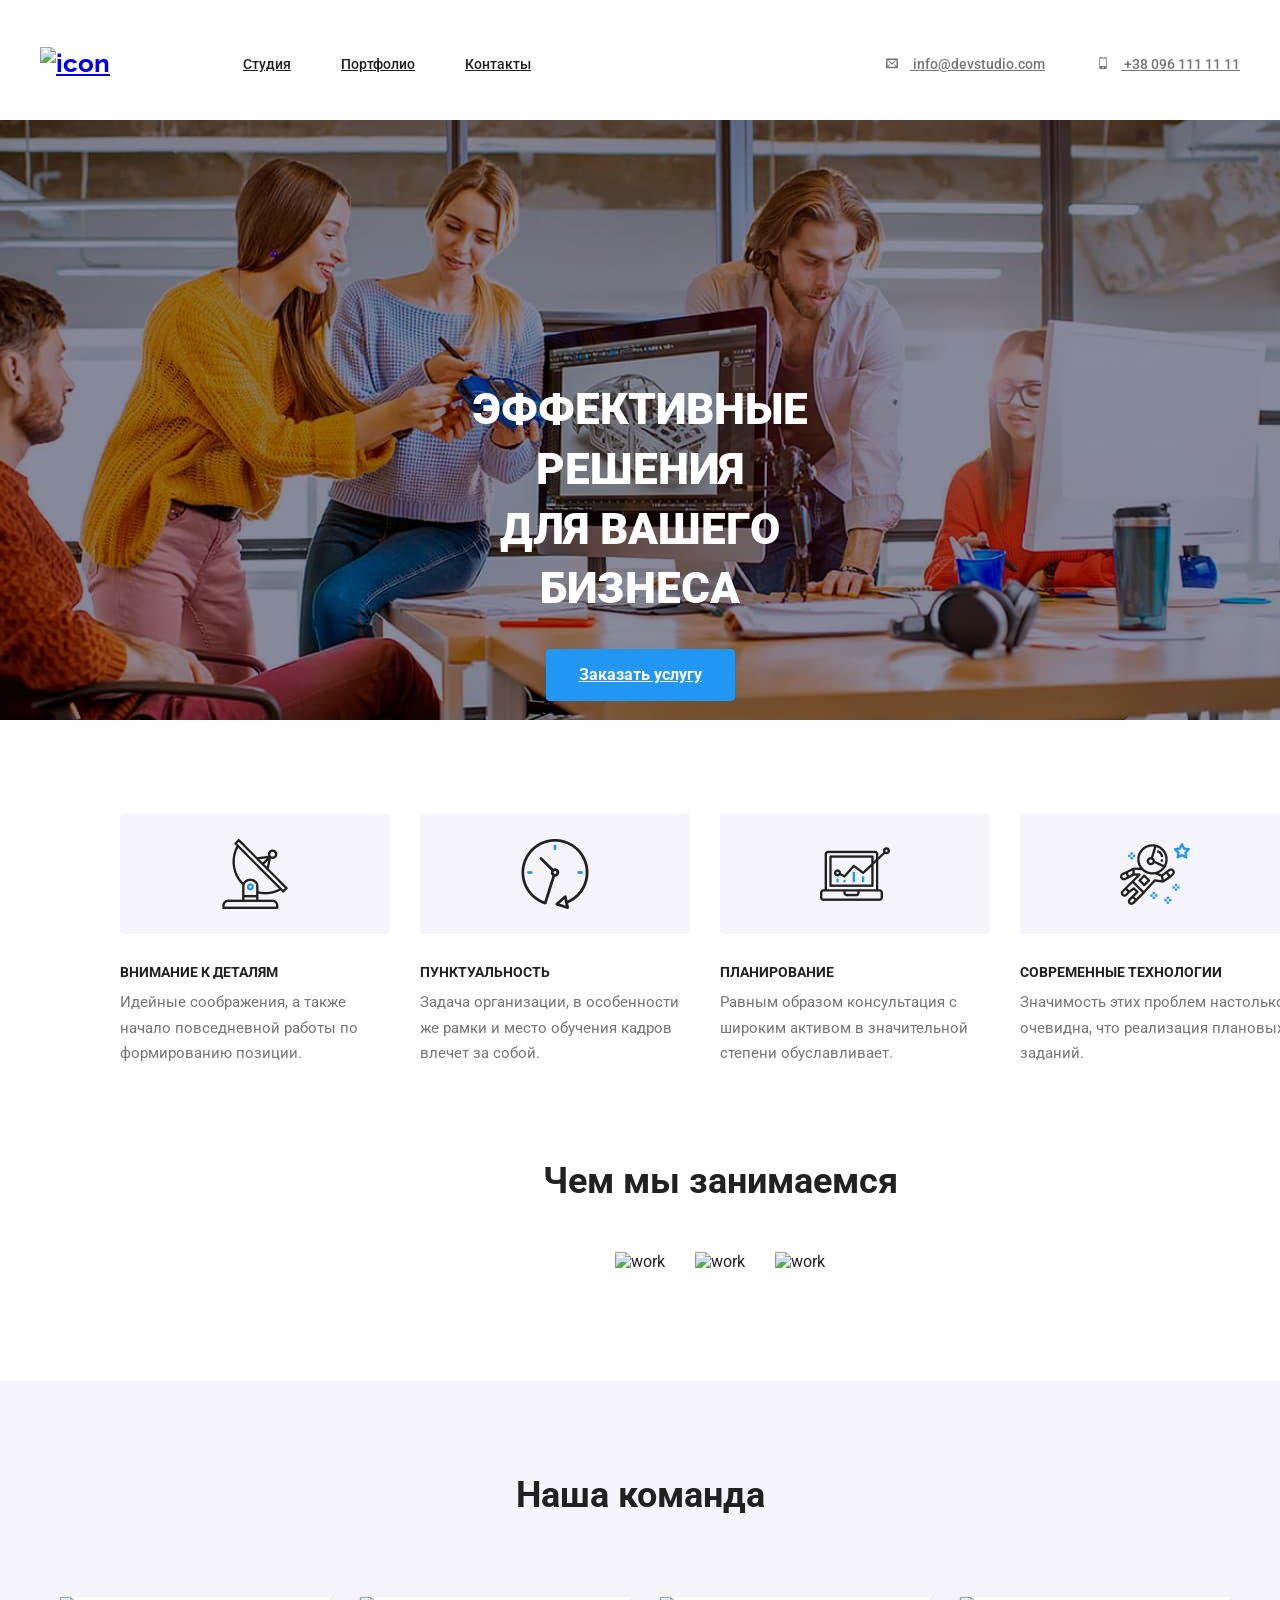
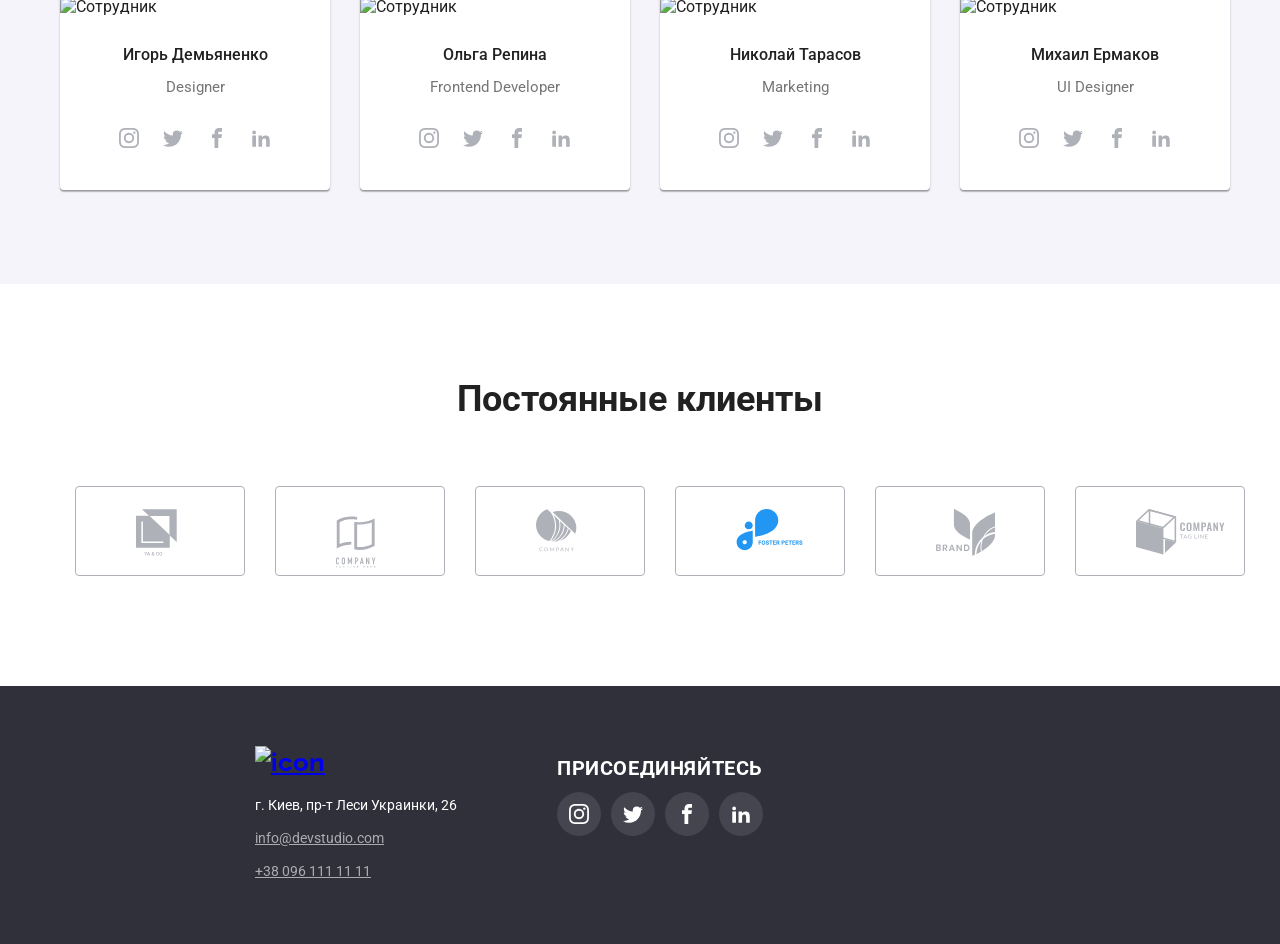
==== commit b2a1597c: "commit" ====
--- a/index.html
+++ b/index.html
@@ -243,31 +243,52 @@
         <ul class="our-clients list">
             <li class="item">
                 <a href="Client1" class="client-one">
-                    <svg class="icon-client">
-                        <use href="./images/sprite1#icon-1logo1.svg"></use>
-                    </svg>
-                </a>
-            </li>
-            <li class="item">
-
-            </li>
-            <li class="item">
-
-            </li>
-            <li class="item">
-
-            </li>
-            <li class="item">
-
-            </li>
-            <li class="item">
-
+                    <svg class="icon-client" width="45px" height="50px">
+                        <use href="./images/symbol-defs.svg#icon-11logo1"></use>
+                    </svg>
+                </a>
+            </li>
+            <li class="item">
+                <a href="Client1" class="client-one">
+                    <svg class="icon-client" width="40px" height="52x">
+                        <use href="./images/symbol-defs.svg#icon-11logo2"></use>
+                    </svg>
+                </a>
+            </li>
+            <li class="item">
+                <a href="Client1" class="client-one">
+                    <svg class="icon-client" width="41px" height="43px">
+                        <use href="./images/symbol-defs.svg#icon-11logo3"></use>
+                    </svg>
+                </a>
+            </li>
+            <li class="item">
+                <a href="Client1" class="client-one">
+                    <svg class="icon-client" width="80px" height="42px">
+                        <use href="./images/symbol-defs.svg#icon-11logo4"></use>
+                    </svg>
+                </a>
+            </li>
+            <li class="item">
+                <a href="Client1" class="client-one">
+                    <svg class="icon-client" width="59px" height="47px">
+                        <use href="./images/symbol-defs.svg#icon-11logo5"></use>
+                    </svg>
+                </a>
+            </li>
+            <li class="item">
+                <a href="Client1" class="client-one">
+                    <svg class="icon-client" width="89px" height="46px">
+                        <use href="./images/symbol-defs.svg#icon-11logo6"></use>
+                    </svg>
+                </a>
             </li>
         </ul>
     </section>
 </main>
 
 <footer class="footer">
+    <div class="footer-div">
     <ul class="our-contacts list">
         <li class="logo-footer">
             <a href="/index.html" class="logo">
@@ -284,6 +305,40 @@
             <a href="tel:+380961111111" class="contacts-mt">+38 096 111 11 11</a>
         </li>
     </ul>
+        <div>
+        <h3 class="footer-social-title">присоединяйтесь</h3>
+        <ul class="footer-social list">
+            <li class="footer-social-tools">
+                <a href="instagram.com" class="footer-social-lists">
+                    <svg class="footer-social-item">
+                        <use href="./images/sprite.svg#icon-instagram"></use>
+                    </svg>
+                </a>
+            </li>
+            <li class="footer-social-tools">
+                <a href="twitter.com" class="footer-social-lists">
+                    <svg class="footer-social-item">
+                        <use href="./images/sprite.svg#icon-twitter"></use>
+                    </svg>
+                </a> 
+            </li>
+            <li class="footer-social-tools">
+                <a href="facebook.com" class="footer-social-lists">
+                    <svg class="footer-social-item">
+                        <use href="./images/sprite.svg#icon-facebook"></use>
+                    </svg>
+                </a>
+            </li>
+            <li class="footer-social-tools">
+                <a href="linkedin.com" class="footer-social-lists">
+                    <svg class="footer-social-item">
+                        <use href="./images/sprite.svg#icon-linkedin2"></use>
+                    </svg>
+                </a>
+            </li>
+        </ul>
+        </div>
+    </div>
 </footer>
 </body>
 </html>
--- a/css/styles.css
+++ b/css/styles.css
@@ -20,6 +20,7 @@
     --nine-text-color:#C4C4C4;
     --ten-text-color: #AFB1B8;
     --eleven-text-color: #E5E5E5;
+    --twelw-text-color:rgba(255, 255, 255, 0.1);
 }
 
 .page {
@@ -426,20 +427,65 @@
 }
 
        /*clients*/
+.clients {
+    margin-top: 0px;
+    margin-bottom: 0px;
+    padding-top: 94px;
+    padding-bottom: 50px;
+
+    font-family: Roboto;
+    font-style: normal;
+    font-weight: bold;
+    font-size: 36px;
+    line-height: 42px;
+    text-align: center;
+}
+
+
+.our-clients .item {
+    background-color: var(--three-text-color);
+}
+
+.our-clients {
+    display: flex;
+    justify-content: center;
+    align-items: center;
+    padding-bottom: 94px;
+}
+
 .our-clients .item {
     width: 170px;
-    background-color: var(--eleven-text-color);
-}
-
-.our-clients {
-    display: flex;
-}
-
-.icon-clients {
-    width: 45px;
-    height: 50px;
-    fill: var(--fourth-text-color);
-}
+    height: 90px;
+    border: 1px solid #AFB1B8;
+    box-sizing: border-box;
+    border-radius: 4px;
+    justify-content: center;
+    align-items: center;
+    padding-left: 60px;
+    padding-top: 22px;
+}
+
+.client-one {
+    justify-content: center;
+    align-items: center;
+}
+
+
+.our-clients .item:not(:last-child) {
+    margin-right: 30px;
+}
+
+.icon-client {
+    justify-content: center;
+    align-items: center;
+}
+
+.icon-client:hover, .client-one:hover,
+.icon-client:focus, .client-one:focus {
+    fill: var(--three-text-color);
+    background-color: var(--fourth-text-color);
+}
+
 
        /*foorer*/
 
@@ -460,7 +506,7 @@
 .adress-footer {
     margin-top: 0px;
     margin-bottom: 0px;
-    padding-top: 20px;
+
 }
 
 .adress {
@@ -486,7 +532,71 @@
     line-height: 1.7;
 }
 
-
+.footer-social-title {
+    margin-top: 0px;
+    margin-bottom: 0px;
+    padding-top: 74px;
+    padding-left: 100px;
+
+    color: var(--three-text-color);
+    font-family: Roboto;
+    font-style: normal;
+    font-weight: bold;
+    font-size: 20px;
+    line-height: 16px;
+    letter-spacing: 0.03em;
+    text-transform: uppercase;
+}
+
+.footer-social {
+    display: flex;
+    padding-left: 100px;
+}
+
+.footer-social-tools {
+    margin-right: 10px;
+    width: 44px;
+    height: 44px;
+}
+
+
+.footer-social-item {
+    width: 20px;
+    height: 20px;
+    fill: var(--three-text-color);
+}
+
+.footer-social-item:not(:last-child) {
+    margin-right: 10px;
+}
+
+.footer-social-item:hover,  .footer-social-lists:hover,  
+.footer-social-item:focus,  .footer-social-lists:focus {
+    background-color: var(--fourth-text-color);
+}
+
+.footer-social-lists:hover  
+.footer-social-lists:focus {
+    background-color: var(--fourth-text-color);
+}
+
+.footer-social-lists {
+    display: flex;
+    justify-content: center;
+    align-items: center;
+    width: 44px;
+    height: 44px;
+    background-color: var(--twelw-text-color);
+    border-radius: 50%;
+    -webkit-border-radius: 50%;
+    -moz-border-radius: 50%;
+    -ms-border-radius: 50%;
+    -o-border-radius: 50%;
+}
+
+.footer-div {
+display: flex;
+}
 
 /* Portfolio*/
 
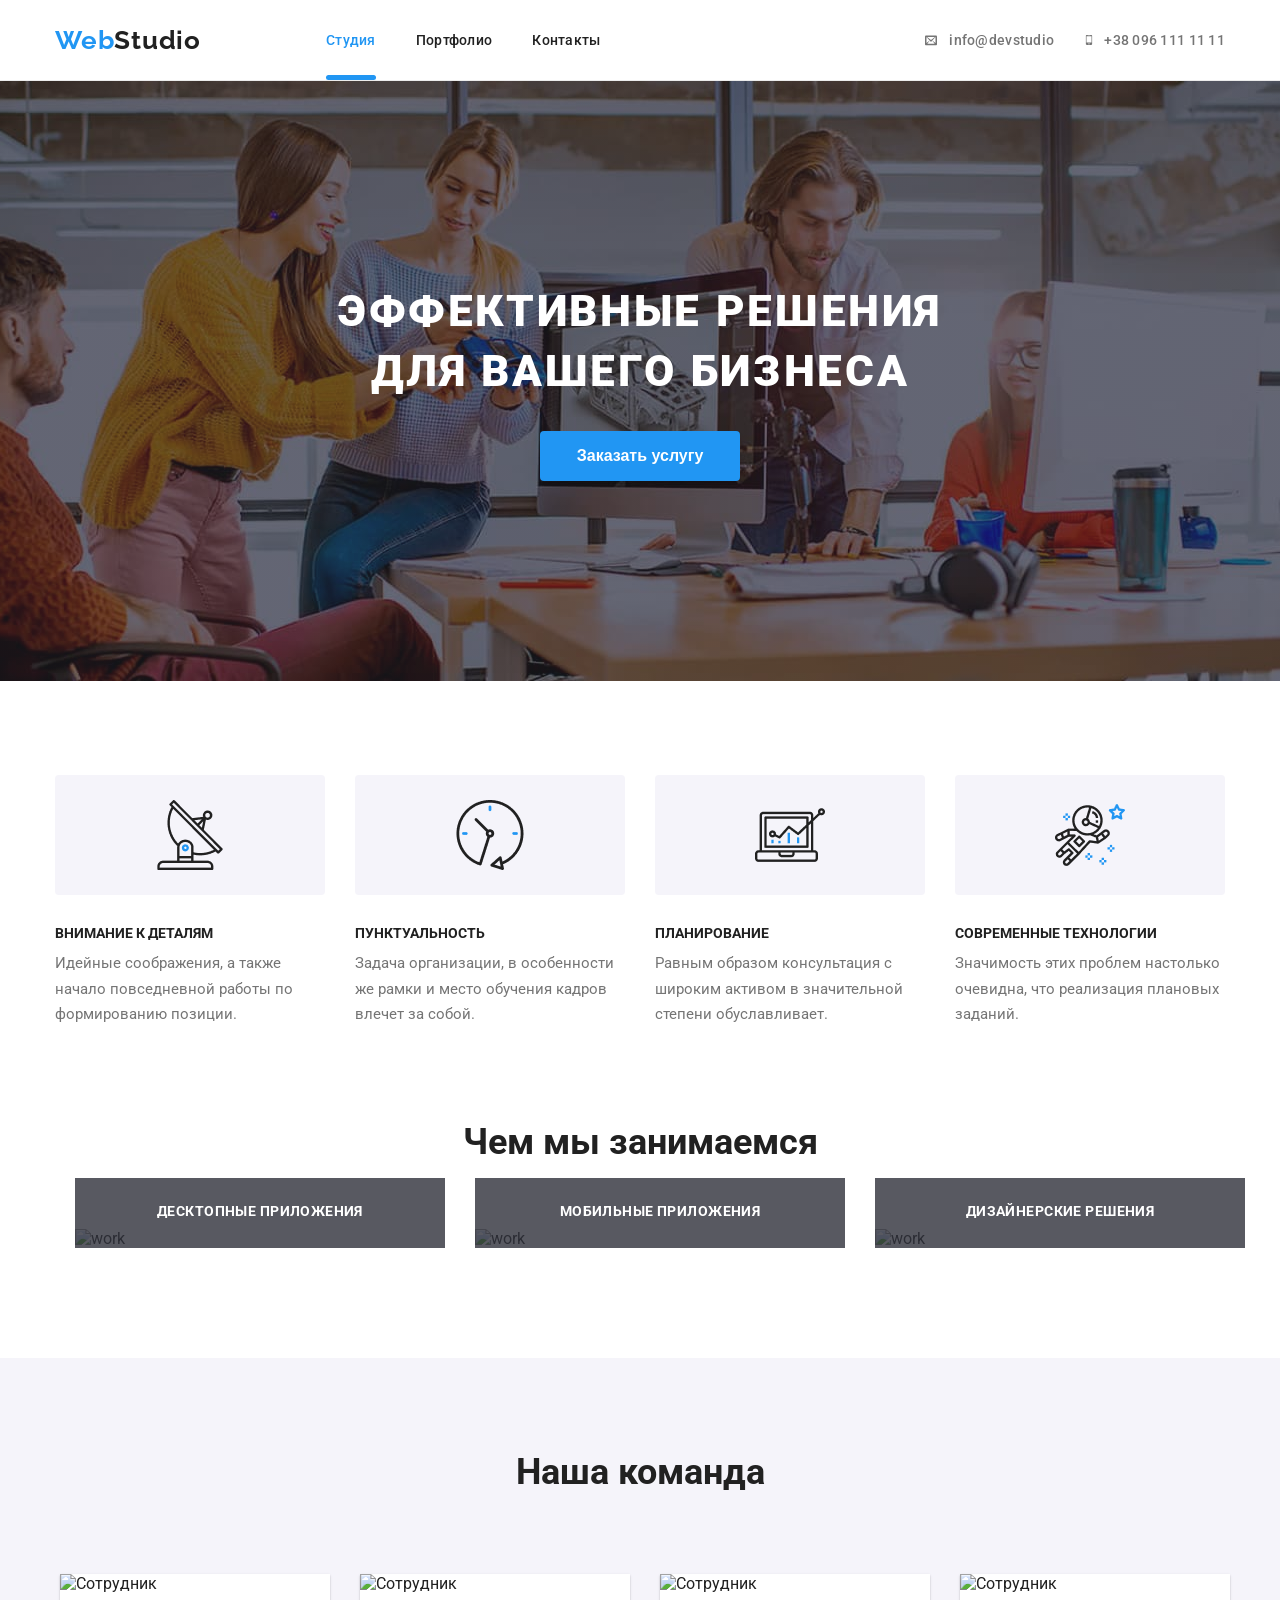
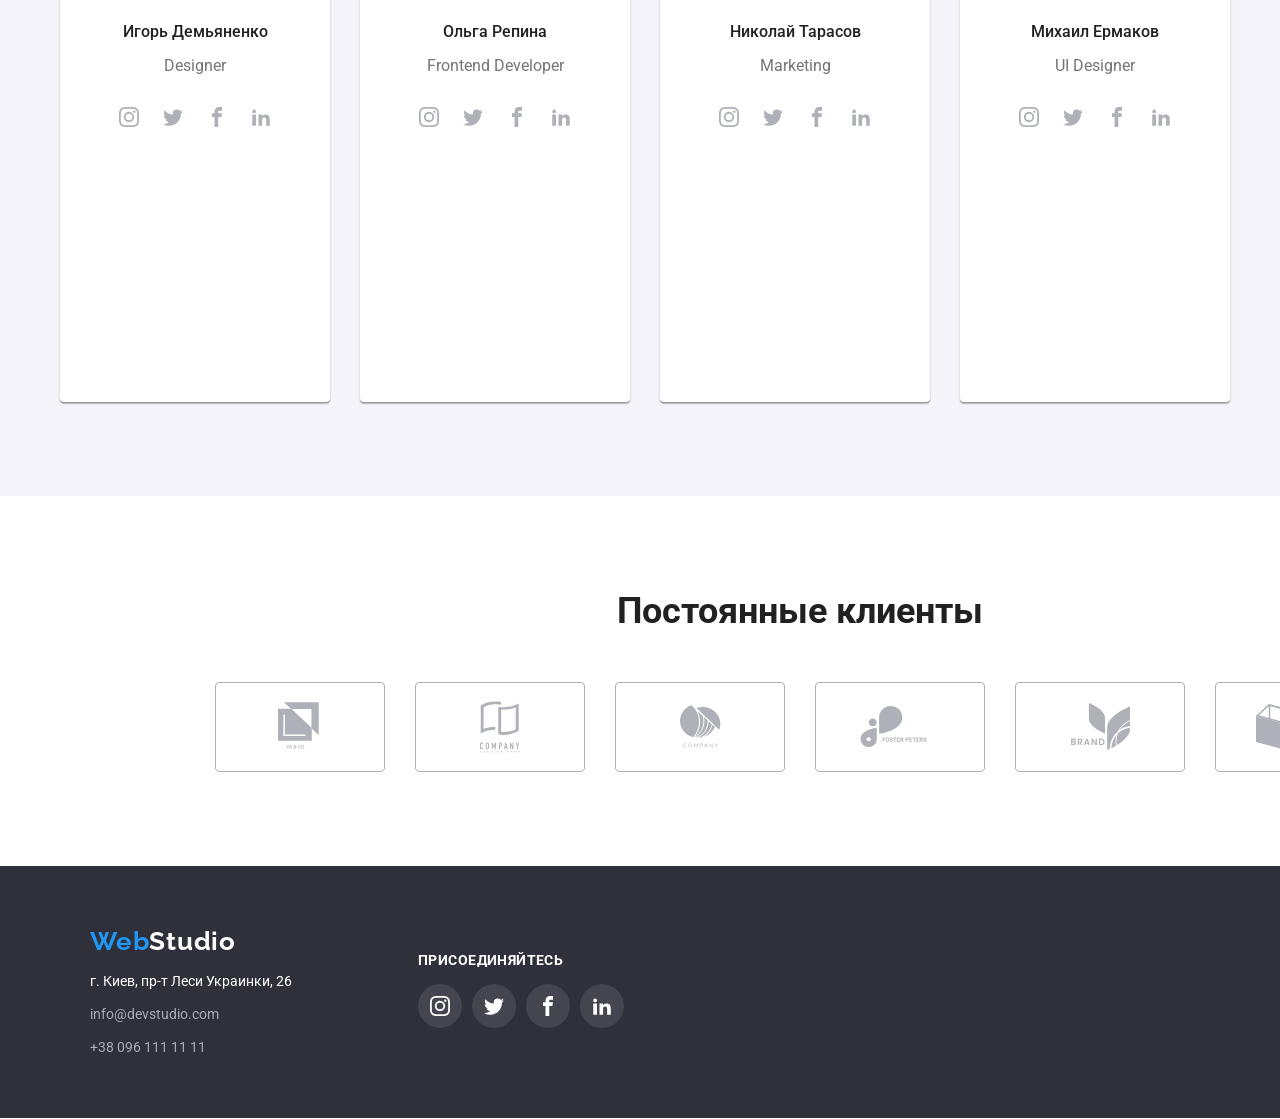
==== commit 2e044f8f: "1" ====
--- a/index.html
+++ b/index.html
@@ -10,53 +10,71 @@
 </head>
 <body class="page">
     <header class="page-header">
-        <nav class="container main-nav">
-        <a href="/index.html" class="logo">
-            <img src=" ./images/WebStudio.svg" alt="icon" />
-         </a>
-
-         <ul class="site-nav list">
-            <li  class="item"> 
-                <a href="./index.html" class="link .current">Студия</a>
-            </li>
-            <li class="item"> 
-                <a href="./portfolio.html" class="link">Портфолио</a>
-            </li>
-            <li class="item">
-                 <a href="" class="link">Контакты</a>
-            </li>
-         </ul>
-
-         <ul class="auth-nav list">
-            <li class="item">
-                <a href="mailto:info@devstudio.com" class="nav-info">
-                    <svg class="envelop-icon">
-                    <use href="./images/sprite.svg#icon-envelop"></use>
-                    </svg>
-                    info@devstudio.com
-                </a>
-            </li>
-            <li class="item"> 
-                <a href="tel:+380961111111" class="nav-info">
-                    <svg class="envelop-icon">
-                        <use href="./images/sprite.svg#icon-mobile"></use>
+        <div class="container">
+                                 <! -- logo -- >
+            <a class="logo link" href="./index.html" aria-label="Главная страница"
+            ><span class="logo-text link hover">Web</span> Studio</a>
+                                <! -- navigation -->
+            <nav class="header-navigation">
+                <ul class="header-navigation-list list">
+                    <li class="active-page">
+                        <a class="link hover focus current" href="index.html">Студия</a>
+                    </li>
+                    <li>
+                        <a class="link hover focus menu-underline" href="portfolio.html">Портфолио</a>
+                    </li>
+                    <li class="">
+                        <a class="link hover focus menu-underline" href="#">Контакты</a>
+                    </li>
+                </ul>
+            </nav>
+                             <!-- contacts -->
+            <address class="header-address">
+                <ul class="contact-nav list menu">
+                    <li class="menu-item">
+                      <a href="mailto:info@devstudio" class="link email">
+                        <svg class="envelope">
+                          <use href="./images/sprite.svg#icon-envelop"></use>
                         </svg>
-                    +38 096 111 11 11
-                </a>
-            </li>
-         </ul>
-        </nav> 
+                        info@devstudio
+                      </a>
+                    </li>
+                    <li class="menu-item">
+                      <a href="tel:+380961111111" class="link phone">
+                        <svg class="smartphone">
+                          <use href="./images/sprite.svg#icon-mobile"></use>
+                        </svg>
+                        +38 096 111 11 11
+                      </a>
+                    </li>
+                  </ul>
+          </address>
+        </div>
     </header>
 
 <main>
-    <div>
-        <section class="hero">
-            <h1 class="hero-title"> <br>Эффективные решения</br>  для вашего бизнеса</h1>
-            <a href="" class="button">Заказать услугу</a>
-        </section>
-    </div>
- 
+      <!--  Section 1 ================================================== -->
+      <!-- HERO -->
+    <section class="hero">
+        <div class="hero-slider">
+            <h1 class="hero-title">
+                Эффективные решения<br/>для вашего бизнеса
+            </h1>
+            <button class="hero-button" data-modal-open type="button">Заказать услугу</button>
+        </div>
+        <div class="backdrop is-hidden" data-modal>
+            <div class="modal">
+              <button class="modal-btn" data-modal-close>
+                <svg class="icon-x" width="11" height="11">
+                  <use href="./images/sprite.svg#icon-xcross"></use>
+                </svg>
+              </button>
+            </div>
+          </div>
+    </section>
+      <!--  Section 2 ================================================== -->
    <section class="our-section">
+       <div class="container">
         <ul class="about-our list">
             <li class="item icon-anthena">
                 <h2 class="about-our-title">Внимание к деталям</h2>
@@ -75,19 +93,23 @@
                 <p class="about-our-text">Значимость этих проблем настолько очевидна, что реализация плановых заданий.</p>
             </li>
         </ul>
+    </div>
     </section>  
 
     <section class="work-section">
         <h2 class="work">Чем мы занимаемся</h2>
         <ul class="our-work list">
             <li class="item">
-               <img src="./images/photo1.png" alt="work" width="370"> 
+               <img src="./images/photo1.png" alt="work" width="370">
+               <p class="studio-content">Десктопные приложения</p> 
             </li>
             <li class="item">
                 <img src="./images/photo2.png" alt="work" width="370"> 
-            </li>
-            <li class="item">
-                <img src="./images/photo3.png" alt="work" width="370">  
+                <p class="studio-content">Мобильные приложения</p>
+            </li>
+            <li class="item">
+                <img src="./images/photo3.png" alt="work" width="370">
+                <p class="studio-content">Дизайнерские решения</p>  
             </li>
         </ul>
     </section>
@@ -101,28 +123,28 @@
                         <p class="about-team-text">Designer</p> 
                         <ul class="social list">
                             <li class="social-tools">
-                                <a href="instagram.com" class="social-lists">
+                                <a href="instagram.com" class="social-lists" aria-label="instagram icon">
                                     <svg class="social-item">
                                         <use href="./images/sprite.svg#icon-instagram"></use>
                                     </svg>
                                 </a>
                             </li>
                             <li class="social-tools">
-                                <a href="twitter.com" class="social-lists">
+                                <a href="twitter.com" class="social-lists" aria-label="twitter icon">
                                     <svg class="social-item">
                                         <use href="./images/sprite.svg#icon-twitter"></use>
                                     </svg>
                                 </a> 
                             </li>
                             <li class="social-tools">
-                                <a href="facebook.com" class="social-lists">
+                                <a href="facebook.com" class="social-lists" aria-label="facebook icon">
                                     <svg class="social-item">
                                         <use href="./images/sprite.svg#icon-facebook"></use>
                                     </svg>
                                 </a>
                             </li>
                             <li class="social-tools">
-                                <a href="linkedin.com" class="social-lists">
+                                <a href="linkedin.com" class="social-lists" aria-label="linkedin icon">
                                     <svg class="social-item">
                                         <use href="./images/sprite.svg#icon-linkedin2"></use>
                                     </svg>
@@ -136,28 +158,28 @@
                     <p class="about-team-text">Frontend Developer</p> 
                     <ul class="social list">
                         <li class="social-tools">
-                            <a href="instagram.com" class="social-lists">
+                            <a href="instagram.com" class="social-lists" aria-label="instagram icon">
                                 <svg class="social-item">
                                     <use href="./images/sprite.svg#icon-instagram"></use>
                                 </svg>
                             </a>
                         </li>
                         <li class="social-tools">
-                            <a href="twitter.com" class="social-lists">
+                            <a href="twitter.com" class="social-lists" aria-label="twitter icon">
                                 <svg class="social-item">
                                     <use href="./images/sprite.svg#icon-twitter"></use>
                                 </svg>
                             </a> 
                         </li>
                         <li class="social-tools">
-                            <a href="facebook.com" class="social-lists">
+                            <a href="facebook.com" class="social-lists" aria-label="facebook icon">
                                 <svg class="social-item">
                                     <use href="./images/sprite.svg#icon-facebook"></use>
                                 </svg>
                             </a>
                         </li>
                         <li class="social-tools">
-                            <a href="linkedin.com" class="social-lists">
+                            <a href="linkedin.com" class="social-lists" aria-label="linkedin icon">
                                 <svg class="social-item">
                                     <use href="./images/sprite.svg#icon-linkedin2"></use>
                                 </svg>
@@ -171,28 +193,28 @@
                     <p class="about-team-text">Marketing</p> 
                     <ul class="social list">
                         <li class="social-tools">
-                            <a href="instagram.com" class="social-lists">
+                            <a href="instagram.com" class="social-lists" aria-label="instagram icon">
                                 <svg class="social-item">
                                     <use href="./images/sprite.svg#icon-instagram"></use>
                                 </svg>
                             </a>
                         </li>
                         <li class="social-tools">
-                            <a href="twitter.com" class="social-lists">
+                            <a href="twitter.com" class="social-lists" aria-label="twitter icon">
                                 <svg class="social-item">
                                     <use href="./images/sprite.svg#icon-twitter"></use>
                                 </svg>
                             </a> 
                         </li>
                         <li class="social-tools">
-                            <a href="facebook.com" class="social-lists">
+                            <a href="facebook.com" class="social-lists" aria-label="facebook icon">
                                 <svg class="social-item">
                                     <use href="./images/sprite.svg#icon-facebook"></use>
                                 </svg>
                             </a>
                         </li>
                         <li class="social-tools">
-                            <a href="linkedin.com" class="social-lists">
+                            <a href="linkedin.com" class="social-lists" aria-label="linkedin icon">
                                 <svg class="social-item">
                                     <use href="./images/sprite.svg#icon-linkedin2"></use>
                                 </svg>
@@ -206,28 +228,28 @@
                     <p class="about-team-text">UI Designer</p> 
                     <ul class="social list">
                         <li class="social-tools">
-                            <a href="instagram.com" class="social-lists">
+                            <a href="instagram.com" class="social-lists" aria-label="instagram icon">
                                 <svg class="social-item">
                                     <use href="./images/sprite.svg#icon-instagram"></use>
                                 </svg>
                             </a>
                         </li>
                         <li class="social-tools">
-                            <a href="twitter.com" class="social-lists">
+                            <a href="twitter.com" class="social-lists" aria-label="twitter icon">
                                 <svg class="social-item">
                                     <use href="./images/sprite.svg#icon-twitter"></use>
                                 </svg>
                             </a> 
                         </li>
                         <li class="social-tools">
-                            <a href="facebook.com" class="social-lists">
+                            <a href="facebook.com" class="social-lists" aria-label="facebook icon">
                                 <svg class="social-item">
                                     <use href="./images/sprite.svg#icon-facebook"></use>
                                 </svg>
                             </a>
                         </li>
                         <li class="social-tools">
-                            <a href="linkedin.com" class="social-lists">
+                            <a href="linkedin.com" class="social-lists" aria-label="linkedin icon">
                                 <svg class="social-item">
                                     <use href="./images/sprite.svg#icon-linkedin2"></use>
                                 </svg>
@@ -242,42 +264,66 @@
         <h3 class="clients">Постоянные клиенты</h3>
         <ul class="our-clients list">
             <li class="item">
-                <a href="Client1" class="client-one">
+                <a href="Client1" class="client-one" 
+                href="https://www.icon-logo1.com/"
+                target="_blank"
+                rel="noopener noreferer" 
+                aria-label="Client-1">
                     <svg class="icon-client" width="45px" height="50px">
                         <use href="./images/symbol-defs.svg#icon-11logo1"></use>
                     </svg>
                 </a>
             </li>
             <li class="item">
-                <a href="Client1" class="client-one">
+                <a class="client-one"
+                    href="https://www.icon-logo2.com/"
+                    target="_blank"
+                    rel="noopener noreferer"  
+                    aria-label="Client-2">
                     <svg class="icon-client" width="40px" height="52x">
                         <use href="./images/symbol-defs.svg#icon-11logo2"></use>
                     </svg>
                 </a>
             </li>
             <li class="item">
-                <a href="Client1" class="client-one">
+                <a class="client-one" 
+                    href="https://www.icon-logo3.com/"
+                    target="_blank"
+                    rel="noopener noreferer" 
+                    aria-label="Client-3">
                     <svg class="icon-client" width="41px" height="43px">
                         <use href="./images/symbol-defs.svg#icon-11logo3"></use>
                     </svg>
                 </a>
             </li>
             <li class="item">
-                <a href="Client1" class="client-one">
+                <a class="client-one" 
+                    href="https://www.icon-logo4.com/"
+                    target="_blank"
+                    rel="noopener noreferer" 
+                    aria-label="Client-4">
                     <svg class="icon-client" width="80px" height="42px">
                         <use href="./images/symbol-defs.svg#icon-11logo4"></use>
                     </svg>
                 </a>
             </li>
             <li class="item">
-                <a href="Client1" class="client-one">
+                <a class="client-one"
+                    href="https://www.icon-logo5.com/"
+                    target="_blank"
+                    rel="noopener noreferer"  
+                    aria-label="Client-5">
                     <svg class="icon-client" width="59px" height="47px">
                         <use href="./images/symbol-defs.svg#icon-11logo5"></use>
                     </svg>
                 </a>
             </li>
             <li class="item">
-                <a href="Client1" class="client-one">
+                <a class="client-one" 
+                    href="https://www.icon-logo6.com/"
+                    target="_blank"
+                    rel="noopener noreferer" 
+                    aria-label="Client-6">
                     <svg class="icon-client" width="89px" height="46px">
                         <use href="./images/symbol-defs.svg#icon-11logo6"></use>
                     </svg>
@@ -291,9 +337,8 @@
     <div class="footer-div">
     <ul class="our-contacts list">
         <li class="logo-footer">
-            <a href="/index.html" class="logo">
-                <img src=" ./images/WebStudio.svg" alt="icon" />
-             </a>
+            <a class="logoo link" href="./index.html" aria-label="Главная страница"
+            ><span class="logoo-text link hover">Web</span><span class="log-text"> Studio</span></a>
         </li>
         <li class="adress-footer">
            <p class="adress">г. Киев, пр-т Леси Украинки, 26</p>  
@@ -305,7 +350,7 @@
             <a href="tel:+380961111111" class="contacts-mt">+38 096 111 11 11</a>
         </li>
     </ul>
-        <div>
+        <div class="conect">
         <h3 class="footer-social-title">присоединяйтесь</h3>
         <ul class="footer-social list">
             <li class="footer-social-tools">
@@ -340,5 +385,6 @@
         </div>
     </div>
 </footer>
+<script src="./js/modal.js"></script>
 </body>
 </html>
--- a/css/styles.css
+++ b/css/styles.css
@@ -19,14 +19,12 @@
     --eleven-text-color: rgba(47, 48, 58, 0.4);
     --nine-text-color:#C4C4C4;
     --ten-text-color: #AFB1B8;
-    --eleven-text-color: #E5E5E5;
+    --elevenn-text-color: #E5E5E5;
     --twelw-text-color:rgba(255, 255, 255, 0.1);
 }
 
 .page {
-    margin-right: auto;
-    margin-left: auto;
-    margin-bottom: auto;
+    margin: 0px;
 
     background: var(--three-text-color);
     color: var(--primary-text-color);
@@ -34,184 +32,389 @@
 }
 
 .page-header {
+    border-bottom: 1px solid #ececec;
+}
+
+.list {
+    list-style: none;
+}
+ 
+
+                  /*!----Header-----*/
+
+.container {
+    display: flex;
+    align-items: center;
+    width: 1200px;
+    margin: 0 auto;
+    padding-left: 15px;
+    padding-right: 15px;
+}
+
+                /*logo*/
+.logo {
+    display: flex;
+    align-items: center;
+  
+    font-family: Raleway;
+    font-style: normal;
+    font-weight: bold;
+    text-transform: capitalize;
+    font-size: 26px;
+    letter-spacing: 0.03em;
+    color: var(--primary-text-color);
+    text-decoration: none;
+  
+    margin-right: 85px;
+  }
+  .logo-text {
+    font-family: Raleway;
+    font-style: normal;
+    font-weight: bold;
+    text-transform: capitalize;
+    font-size: 26px;
+    letter-spacing: 0.03em;
+    color: var(--fourth-text-color);
+  }
+
+             /*navigation*/
+
+.header-navigation {
+    display: flex;
+    align-items: center;
+}
+
+.header-navigation-list {
+    display: flex;
+    align-items: center;
+    margin-top: 0px;
+    margin-bottom: 0px;
+}
+
+.header-navigation-list li:not(:last-child) {
+    margin-right: 40px;
+}
+  
+.header-navigation-list a {
+    font-weight: 500;
+    font-size: 14px;
+    letter-spacing: 0.02em;
+    color: var(--primary-text-color);
+  
+    transition: color 250ms cubic-bezier(0.4, 0, 0.2, 1);
+    text-decoration: none;
+}
+  
+.active-page,
+.menu-underline {
+    display: flex;
+    align-items: center;
+  
+    height: 80px;
+}
+
+.active-page a.current {
+    color: var(--fourth-text-color);
+}
+
+                    /* menu underline ===========================  */
+.active-page,
+.menu-underline {
+    position: relative;
+}
+  
+.active-page::after,
+.menu-underline::after {
+    content: "";
+    display: block;
+    width: 100%;
+    height: 5px;
+    border-radius: 3px;
+    background-color: var(--fourth-text-color);
+  
     margin-left: auto;
     margin-right: auto;
-    width: 1200px;
-}
-
-.list {
-    list-style: none;
-}
-
-.main-nav {
-    display: flex;
-    align-items: center;
-}
-
-.logo {
-    font-family: Raleway;
-    font-weight: bold;      
-    font-size: 26px;
-    line-height: 1.3;
-}
-
-.site-nav {
-    display: flex;
-    margin-left: 93px;
-}
-
-.site-nav .item {
-    margin-right: 50px;
-}
-
-.site-nav .item:last-child {
-    margin-right: 0px;
-}
-
-.site-nav .item:not(:last-child) {
-    margin-right: 50px;
-}
-
-.site-nav .link {
-    display: block;
-    padding-top: 32px;
-    padding-bottom: 32px;
-
-    color: var(--primary-text-color);
+  
+    position: absolute;
+    bottom: 0;
+  
+    opacity: 0;
+    transition: opacity 250ms cubic-bezier(0.4, 0, 0.2, 1);
+}
+  
+.active-page::after {
+    opacity: 1;
+}
+  
+.menu-underline:hover::after,
+.menu-underline:focus::after {
+    opacity: 1;
+}
+
+               /* contacts ==================================== */
+.header-address {
+    margin-left: auto;
+}
+
+.header-address ul {
+    display: flex;
+    align-items: center;
+    margin-top: 0px;
+    margin-bottom: 0px;
+}
+
+.header-address-list li:not(:last-child) {
+    margin-right: 30px;
+}
+
+.contact-nav .link:hover,
+.contact-nav .link:focus {
+    fill:  var(--fourth-text-color);
+    color: var(--fourth-text-color);
+  
+}
+
+.email:hover .envelope,
+.email:focus .envelope {
+    fill:  var(--fourth-text-color);
+}
+
+.phone:hover .smartphone,
+.phone:focus .smartphone {
+    fill:  var(--fourth-text-color);
+}
+
+.email:hover,
+.email:focus {
+    fill:  var(--fourth-text-color);
+}
+
+.phone:hover,
+.phone:focus {
+  fill:  var(--fourth-text-color);
+}
+
+.email {
+    display: flex;
+    margin-right: 30px;
+    align-items: center;
+    font-family: Roboto;
+    font-style: normal;
     font-weight: 500;
     font-size: 14px;
-    line-height: 1.15;
-}
-
-.site-nav .link:hover, .site-nav .link:focus {
-    color: var(--fourth-text-color); 
-}
-
-.site-nav .link.current {
-    color: var(--fourth-text-color);
-}
-
-.auth-nav {
-    display: flex;
-    margin-left: auto;
-    justify-content: space-between;
-    align-items: center;
-}
-
-.auth-nav .item + .item {
-    margin-left: 50px;
-}
-
-.nav-info {
-    display: block;
-    padding-top: 32px;
-    padding-bottom: 32px;
-
-    color:var(--secondary-text-color);
+    line-height: 16px;
+    letter-spacing: 0.02em;
+    color: var(--secondary-text-color);
+    transition-duration: 250ms;
+    transition-timing-function: cubic-bezier(0.4, 0, 0.2, 1);
+    text-decoration: none;
+}
+
+.phone {
+    display: flex;
+    align-items: center;
+    font-family: Roboto;
+    font-style: normal;
     font-weight: 500;
     font-size: 14px;
-    line-height: 1.15;
-}
-
-.nav-info:hover, .nav-info:focus {
-    color: var(--fourth-text-color); 
-}
-
-.envelop {
-    display: flex;
-}
-
-.envelop-icon {
-    width: 16px;
-    height: 12px;
-    margin-right: 10px;
-    fill: var(--secondary-text-color);
-}
-
-.envelop-icon:hover {
-    fill: var(--fourth-text-color);
-} 
-
-.envelop-icon:focus {
-    fill: var(--fourth-text-color);
-}
+    line-height: 16px;
+    letter-spacing: 0.02em;
+    color: var(--secondary-text-color);
+    transition-duration: 250ms;
+    transition-timing-function: cubic-bezier(0.4, 0, 0.2, 1);
+    text-decoration: none;
+}
+
+
+.envelope {
+  display: inline-flex;
+  justify-content: center;
+  align-items: center;
+  width: 16px;
+  height: 12px;
+  margin-top: 0;
+  margin-bottom: 0;
+  margin-left: 0; 
+  margin-right: 10px;
+  padding: 0;
+  content: "";
+  background-size: contain;
+  background-repeat: no-repeat;
+  background-position: center;
+  fill: currentColor;
+  transition-duration: 250ms;
+  transition-timing-function: cubic-bezier(0.4, 0, 0.2, 1);
+}
+ 
+.smartphone {
+  display: inline-flex;
+  justify-content: center;
+  align-items: center;
+  
+  width: 10px;
+  height: 16px;
+  margin-top: 0;
+  margin-bottom: 0;
+  margin-left: 0; 
+  margin-right: 10px;
+  padding: 0;
+  content: "";
+  background-size: contain;
+  background-repeat: no-repeat;
+  background-position: center;
+  fill: currentColor;
+  transition-duration: 250ms;
+  transition-timing-function: cubic-bezier(0.4, 0, 0.2, 1);
+}
+
 
 
 
              /*hero*/
 
-
-.our-section {
-    margin-top: 0px;
-    color: var(--primary-text-color);  
-}
-
-.hero {
+                                  /* hero ==================================== */
+.hero-slider {
+    padding-bottom: 200px;
+    padding-top: 200px;
     margin-left: auto;
     margin-right: auto;
-    margin-top: 0px;
+    /* max-width: 1600px; */
     height: 600px;
+  
+    background-image: linear-gradient(
+        to bottom,
+        var(--eleven-text-color),
+        var(--eleven-text-color)
+      ),
+      url(../images/Img9.jpg);
+    background-position: center;
+    background-repeat: no-repeat;
+  }
+
+  .hero-title {
+    font-weight: 900;
+    font-size: 44px;
+    line-height: 60px;
+    letter-spacing: 0.06em;
+    text-transform: uppercase;
+    color: var(--three-text-color);
+  
     text-align: center;
-    background: var(--six-text-color);
-
-}
-
-.hero {
-    background-image:linear-gradient(var(--nine-text-color));
-    background-image: url(../images/Img9.jpg);
-    background-repeat: no-repeat;
-    background-position: center;
-    background-size: cover;
-}
-
-.button {
-    display: inline-block;
-    padding: 10px 32px;
+    margin-bottom: 30px;
+    margin-top: 0px;
+  }
+
+  .hero-button {
+    background-color: var(--fourth-text-color);
+    box-shadow: 0px 4px 4px rgba(0, 0, 0, 0.15);
+    border: 0;
     border-radius: 4px;
-    border: 1px solid transparent;
-    margin-bottom: 200px;
-    align-items: center;
-
-    color: var(--three-text-color);
-    background: var(--fourth-text-color);
     font-weight: bold;
     font-size: 16px;
-    line-height: 1.87;
-    text-align: center;
-}
-
-.hero-title {
-    margin-top: 0px;
-    margin-bottom: 0px;
-    padding-bottom: 30px;
-    padding-top: 200px;
-    padding-left: 452px;
-    padding-right: 452px;
     color: var(--three-text-color);
-    font-weight: 900;
-    font-size: 44px;
-    line-height: 1.36;
-    text-align: center;
-    text-transform: uppercase;
-}
-
-.our-section{
-    display: flex;
+  
+    width: 200px;
+    height: 50px;
+    left: 700px;
+    top: 430px;
+  
+    display: block;
     margin-left: auto;
     margin-right: auto;
-    width: 1440px;
+  
+    transition: color 250ms cubic-bezier(0.4, 0, 0.2, 1);
+  }
+
+  .hero-button:hover,
+  .hero-button:focus {
+    background-color: var(--three-text-color);
+    color: var(--fourth-text-color);
+  }
+  
+  .backdrop {
+    position: fixed;
+    top: 0;
+    left: 0;
+    width: 100%;
+    height: 100%;
+    background: rgba(0, 0, 0, 0.2);
+    z-index: 1;
+    opacity: 1;
+    transition-duration: 250ms;
+    transition-timing-function: cubic-bezier(0.4, 0, 0.2, 1);
+    visibility: visible;
+  }
+  
+  .backdrop.is-hidden {
+    opacity: 0;
+    pointer-events: none;
+    visibility: hidden;
+  }
+  
+  .backdrop.is-hidden.modal {
+    transform: translate(-50%, -50%) scale(0.9);
+  }
+  
+  .modal {
+    position: absolute;
+    top: 50%;
+    left: 50%;
+    
+    width: 528px;
+    height: 581px;
+    background: #FFFFFF;
+    padding: 8px;
+  
+    transform: translate(-50%, -50%) scale(1);
+    transition: transform 250ms cubic-bezier(0.4, 0, 0.2, 1);
+  }
+  
+  .modal:hover,
+  .modal:focus {
+    box-shadow: 0px 1px 3px rgba(0, 0, 0, 0.12), 0px 1px 1px rgba(0, 0, 0, 0.14), 0px 2px 1px rgba(0, 0, 0, 0.2);
+    border-radius: 4px;
+  }
+  
+  .icon-x {
+    display: flex;
+    fill: var(--primary-text-color);
+     
+  }
+  
+  .modal-btn {
+    display: flex;
     justify-content: center;
-
+    align-items: center;
+    position: absolute;
+    top: 8px;
+    right: 8px;
+  
+    width: 30px;
+    height: 30px;
+  
+    margin: 0;
+    padding: 6px;
+    background: #FFFFFF;
+    border: 1px solid rgba(0, 0, 0, 0.1);
+    border-radius: 50%;
+    box-sizing: border-box;
+    font: inherit;
+    cursor: pointer;
+  
+  }
+  
+
+                                                /*section2========================================================*/
+.our-section {
+    padding-top: 94px;
+    padding-bottom: 94px;
 }
 
 .about-our {
     display: flex;
     margin-top: 0px;
     margin-bottom: 0px;
-    padding-right: 20px;
-    padding-left: 20px;
-    padding-top: 94px;
-    flex-wrap: wrap;
+    padding-left: 0px;
 }
 
 .about-our .item {
@@ -222,6 +425,7 @@
     display: block;
     content: "";
     height: 120px;
+    width: 270px;
     background-color: var(--seven-text-color);
     border-radius: 4px;
     margin-right: 30px;
@@ -230,6 +434,14 @@
     background-position: center;
 }
 
+.about-our .item li:not(:last-child) {
+    margin-right: 30px;
+}
+
+.about-our .item::before:last-child {
+    margin-right: 0px;
+}
+
 .icon-anthena::before {
     background-image: url(../images/antenna1.png);
 }
@@ -244,6 +456,7 @@
 
 .icon-astronaut::before {
     background-image: url(../images/astronaut1.png);
+
 }
 
 .about-our-title {
@@ -260,11 +473,9 @@
 }
 
 .about-our-text {
-    margin-right: 30px;
     width: 270px;
     margin-top: 0px;
     margin-bottom: 0px;
-    padding-bottom: 94px;
 
     color: var(--secondary-text-color);
     font-size: 15px;
@@ -275,13 +486,14 @@
     margin-right: 0px;
 }
 
+.about-our-text:last-child {
+    margin-right: 0px;
+}
+
     /*work*/
 
 .work-section {
-    margin-left: auto;
-    margin-right: auto;
-    width: 1440px;
-    justify-content: center;
+    padding-bottom: 94px;
 }
 
 .work {
@@ -299,20 +511,42 @@
 .our-work {
     display: flex;
     justify-content: center;
-    margin-top: 0px;
-    padding-left: 20px;
-    padding-right: 20px;
-    padding-bottom: 94px;
 }
 
 .our-work .item {
+    position: relative;
+    display: flex;
+    flex-wrap: wrap;
     margin-right: 30px;
+    margin-bottom: 0;
+    max-width: 370px;
+    height: auto;
 }
 
 .our-work .item:last-child {
     margin-right: 0px;
 }
 
+.studio-content {
+    position: absolute;
+    width: 370px;
+    height: 70px;
+    left: 0;
+    bottom: 0;
+    background: rgba(47, 48, 58, 0.8);
+    font-family: "Roboto", sans-serif;
+    font-weight: 700;
+    font-size: 14px;
+    line-height: 0.87;
+    text-align: center;
+    letter-spacing: 0.03em;
+    text-transform: uppercase;
+    color: #FFFFFF;
+    margin: 0;
+    padding-top: 27px;
+    padding-bottom: 27px;
+  }
+  
         /*team*/
 
 .team-section {
@@ -358,7 +592,7 @@
     /*padding-bottom: 30px;*/
 
     color:var(--secondary-text-color);
-    font-size: 15px;
+    font-size: 16px;
     line-height: 1.7;
     text-align: center;
 }
@@ -375,6 +609,7 @@
     flex-grow: 0;
     margin-right: 30px;
     width: 270px;
+    height: 428px;
     background-color: var(--three-text-color);
     border-radius: 0px 0px 4px 4px;
     box-shadow: 0px 1px 3px rgba(0, 0, 0, 0.12), 0px 1px 1px rgba(0, 0, 0, 0.14), 0px 2px 1px rgba(0, 0, 0, 0.2);
@@ -389,7 +624,7 @@
     display: flex;
     justify-content: center;
     padding-top: 16px;
-    padding-bottom: 30px;
+    padding-bottom: 20px;
     margin-left: auto;
     margin-right: auto;
     padding-left: 0px;
@@ -426,7 +661,22 @@
     -o-border-radius: 50%;
 }
 
+.team-section a:hover
+.team-section a:focus {
+    background-color: var(--fourth-text-color);
+}
+
+.team-section a:hover .social-item,
+.team-section a:focus .social-item {
+    fill: var(--three-text-color);
+}
+
        /*clients*/
+.clients-section {
+    width: 1600px;
+    margin: auto;
+}
+
 .clients {
     margin-top: 0px;
     margin-bottom: 0px;
@@ -441,9 +691,15 @@
     text-align: center;
 }
 
-
 .our-clients .item {
     background-color: var(--three-text-color);
+    display: inline-block;
+    content:"";
+    width: 170px;
+    height: 90px;
+    background-repeat: no-repeat;
+    background-position: center;
+
 }
 
 .our-clients {
@@ -451,9 +707,12 @@
     justify-content: center;
     align-items: center;
     padding-bottom: 94px;
-}
-
-.our-clients .item {
+    padding-left: 0px;
+    margin-bottom: 0px;
+    margin-top: 0px;
+}
+
+/*.our-clients .item {
     width: 170px;
     height: 90px;
     border: 1px solid #AFB1B8;
@@ -463,11 +722,20 @@
     align-items: center;
     padding-left: 60px;
     padding-top: 22px;
-}
+}*/
 
 .client-one {
+    display: flex;
+    width: 170px;
+    height: 90px;
     justify-content: center;
     align-items: center;
+    border: 1px solid var(--ten-text-color);
+    box-sizing: border-box;
+    border-radius: 4px;
+    background-color: white;
+    transition-duration: 250ms;
+    transition-timing-function: cubic-bezier(0.4, 0, 0.2, 1);
 }
 
 
@@ -476,14 +744,22 @@
 }
 
 .icon-client {
+    fill: var(--ten-text-color);
     justify-content: center;
     align-items: center;
-}
-
-.icon-client:hover, .client-one:hover,
-.icon-client:focus, .client-one:focus {
-    fill: var(--three-text-color);
-    background-color: var(--fourth-text-color);
+    transition-duration: 250ms;
+    transition-timing-function: cubic-bezier(0.4, 0, 0.2, 1);
+}
+
+
+.client-one:hover,
+.client-one:focus {
+    border: 1px solid var(--fourth-text-color);
+}
+
+.client-one:hover .icon-client,
+.client-one:focus .icon-client {
+    fill: var(--fourth-text-color);
 }
 
 
@@ -496,12 +772,48 @@
 .our-contacts {
     margin-top: 0px;
     margin-bottom: 0px;
-    margin-left: 215px;
+    margin-left: 50px;
 }
 
 .logo-footer {
     padding-top: 60px;
 }
+
+.logoo {
+    display: flex;
+    align-items: center;
+  
+    font-family: Raleway;
+    font-style: normal;
+    font-weight: bold;
+    text-transform: capitalize;
+    font-size: 26px;
+    letter-spacing: 0.03em;
+    color: var(--primary-text-color);
+    text-decoration: none;
+  
+    margin-right: 85px;
+  }
+  .logoo-text {
+    font-family: Raleway;
+    font-style: normal;
+    font-weight: bold;
+    text-transform: capitalize;
+    font-size: 26px;
+    letter-spacing: 0.03em;
+    color: var(--fourth-text-color);
+  }
+
+  .log-text {
+    font-family: Raleway;
+    font-style: normal;
+    font-weight: bold;
+    text-transform: capitalize;
+    font-size: 26px;
+    letter-spacing: 0.03em;
+    color: var(--three-text-color);
+  }
+
 
 .adress-footer {
     margin-top: 0px;
@@ -530,27 +842,33 @@
     color: var(--five-text-color);
     font-size: 14px;
     line-height: 1.7;
+    text-decoration: none;
 }
 
 .footer-social-title {
-    margin-top: 0px;
-    margin-bottom: 0px;
-    padding-top: 74px;
-    padding-left: 100px;
-
-    color: var(--three-text-color);
+    width: 145px;
     font-family: Roboto;
     font-style: normal;
     font-weight: bold;
-    font-size: 20px;
+    font-size: 14px;
     line-height: 16px;
     letter-spacing: 0.03em;
     text-transform: uppercase;
-}
+    color: var(--three-text-color);
+
+    
+}
+
+.conect {
+    margin-top: 72px;
+    margin-bottom: 0px;
+    margin-left: 97px;
+}
+
 
 .footer-social {
     display: flex;
-    padding-left: 100px;
+    padding: 0;
 }
 
 .footer-social-tools {
@@ -596,6 +914,9 @@
 
 .footer-div {
 display: flex;
+width: 1600px;
+margin: auto;
+height: 252px;
 }
 
 /* Portfolio*/
@@ -609,12 +930,17 @@
 
 .nav-portfolio {
     display: flex;
-    margin-top: 0px;
     justify-content: center;
+    padding-top: 0;
+    padding-bottom: 0;
+    margin-top: 0;
+    margin-bottom: 50px;
 }
 
 .nav-portfolio .item {
-    margin-right: 30px;
+    margin-right: 8px;
+    display: inline-block;
+    outline: 0;
     padding-top: 94px;
 }
 
@@ -623,7 +949,7 @@
 }
 
 .button-primary {
-    display: inline-block;
+    /*display: inline-block;
     padding: 6px 22px;
     border-radius: 4px;
     border: 1px solid transparent;
@@ -635,13 +961,32 @@
     font-size: 16px;
     line-height: 1.6;
     letter-spacing: 0.03em;
+    text-align: center;*/
+
+    font-family: "Roboto", sans-serif;
+    font-style: normal;
+    font-weight: 500;
+    font-size: 16px;
+    line-height: 1.62;
     text-align: center;
+    letter-spacing: 0.03em;
+    color: var(--primary-text-color);
+    outline: 0;
+    background: var(--seven-text-color);
+    border-radius: 4px;
+    padding: 6px 22px;
+    border: 1px solid transparent;
+    cursor: pointer;
+    transition-duration: 250ms;
+    transition-timing-function: cubic-bezier(0.4, 0, 0.2, 1);
 }
 
 .button-primary:hover, .button-primary:focus {
     color: var(--three-text-color);
     background: var(--fourth-text-color);
-}
+    box-shadow: 0px 3px 1px rgba(0, 0, 0, 0.1), 0px 1px 2px rgba(0, 0, 0, 0.08), 0px 2px 2px rgba(0, 0, 0, 0.12);
+}
+
 
 .exemples-section {
     width: 1440px;
@@ -684,8 +1029,6 @@
 
 .exemples-title {
     width: 322px;
-    padding-top: 20px;
-    padding-left: 24px;
     margin-top: 0px;
     margin-bottom: 0px;
     color: var(--primary-text-color);
@@ -698,14 +1041,62 @@
     width: 322px;
     margin-top: 0px;
     padding-top: 4px;
-    padding-left: 24px;
-    padding-bottom: 20px;
     margin-bottom: 0px;
 
     color: var(--secondary-text-color);
     font-size: 15px;
     line-height: 1.7;
 }
+
+.product-thumb {
+    position: relative;
+    overflow: hidden;
+}
+
+.img-item:hover .product-thumb,
+.img-item:focus .product-thumb {
+  opacity: 1;
+  transform: translateY(0);
+}
+
+.img-item {
+    text-decoration: none;
+}
+
+.portfolio-meta {
+    padding: 20px 24px;
+    border-right: 1px solid #eeeeee;
+    border-bottom: 1px solid #eeeeee;
+    border-left: 1px solid #eeeeee;
+    border-top: none;
+    box-sizing: border-box;
+  }
+  
+  .portfolio-actions {
+    position: absolute;
+    top: 0;
+    left: 0;
+    margin: 0;
+    font-size: 18px;
+    line-height: 1.55;
+    height: 100%;
+    padding: 63px 24px;
+    color: var(--fourth-text-color);
+    background: rgba(33, 150, 243, 0.9);
+    
+    transform: translateY(100%);
+    transition-duration: 250ms;
+    transition-timing-function: cubic-bezier(0.4, 0, 0.2, 1);
+    
+  }
+  
+  .img-item:hover .portfolio-actions, 
+  .img-item:focus .portfolio-actions {
+    opacity: 1;
+    transform: translateY(0);
+    color: white;
+   }
+
 
 
 /*основной цвет color: #212121; 
